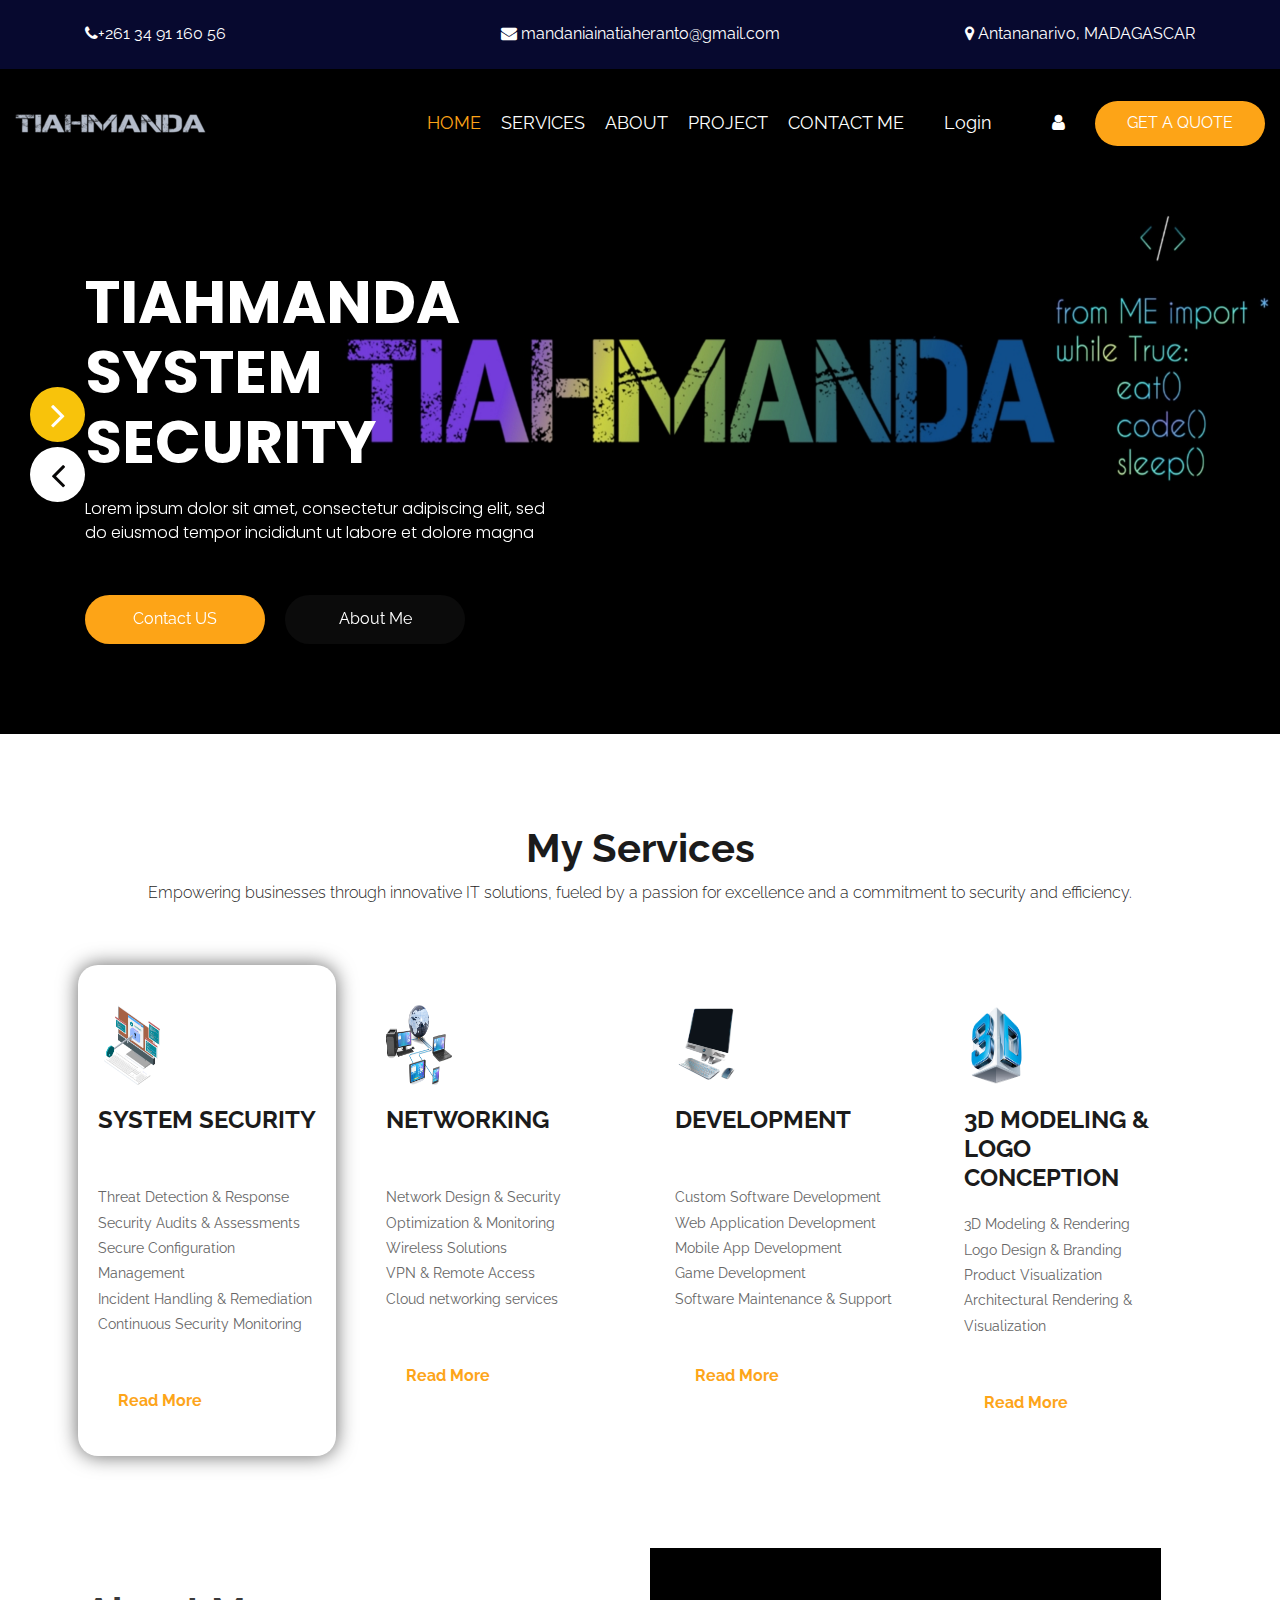
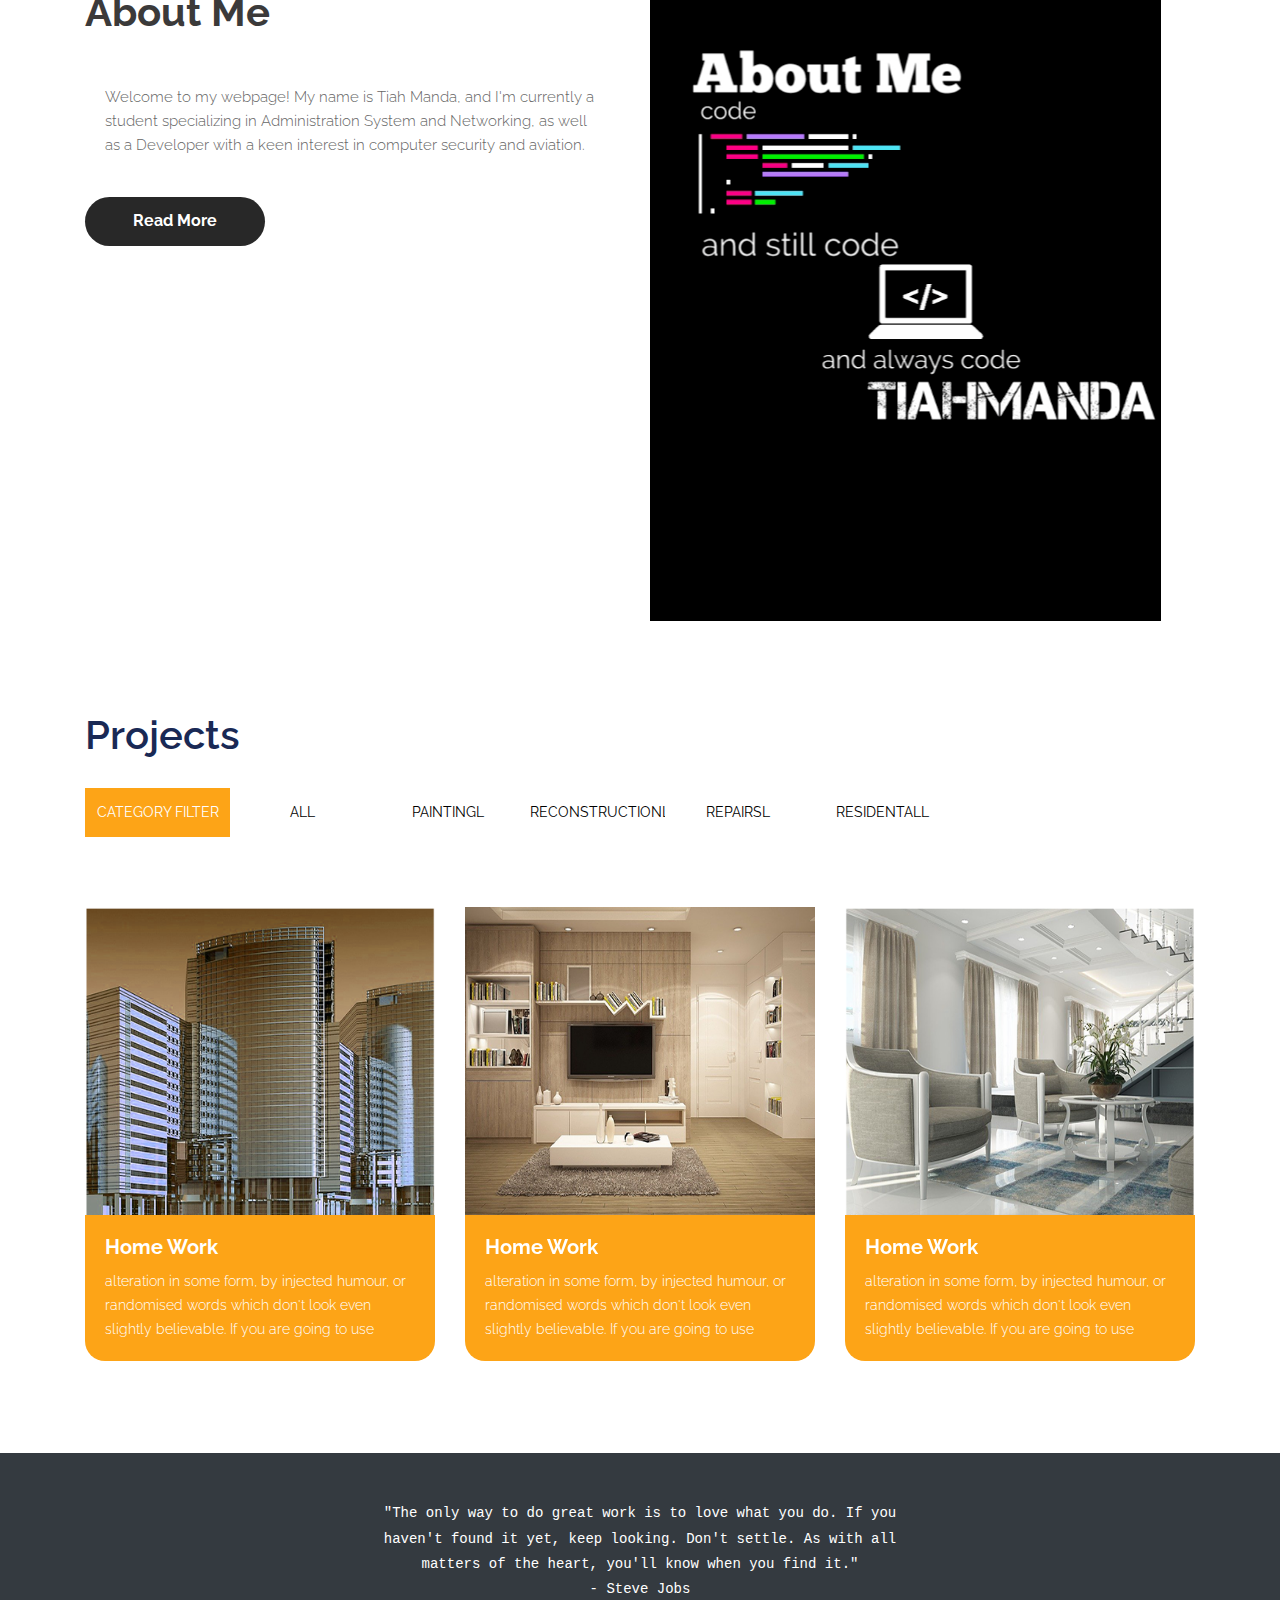
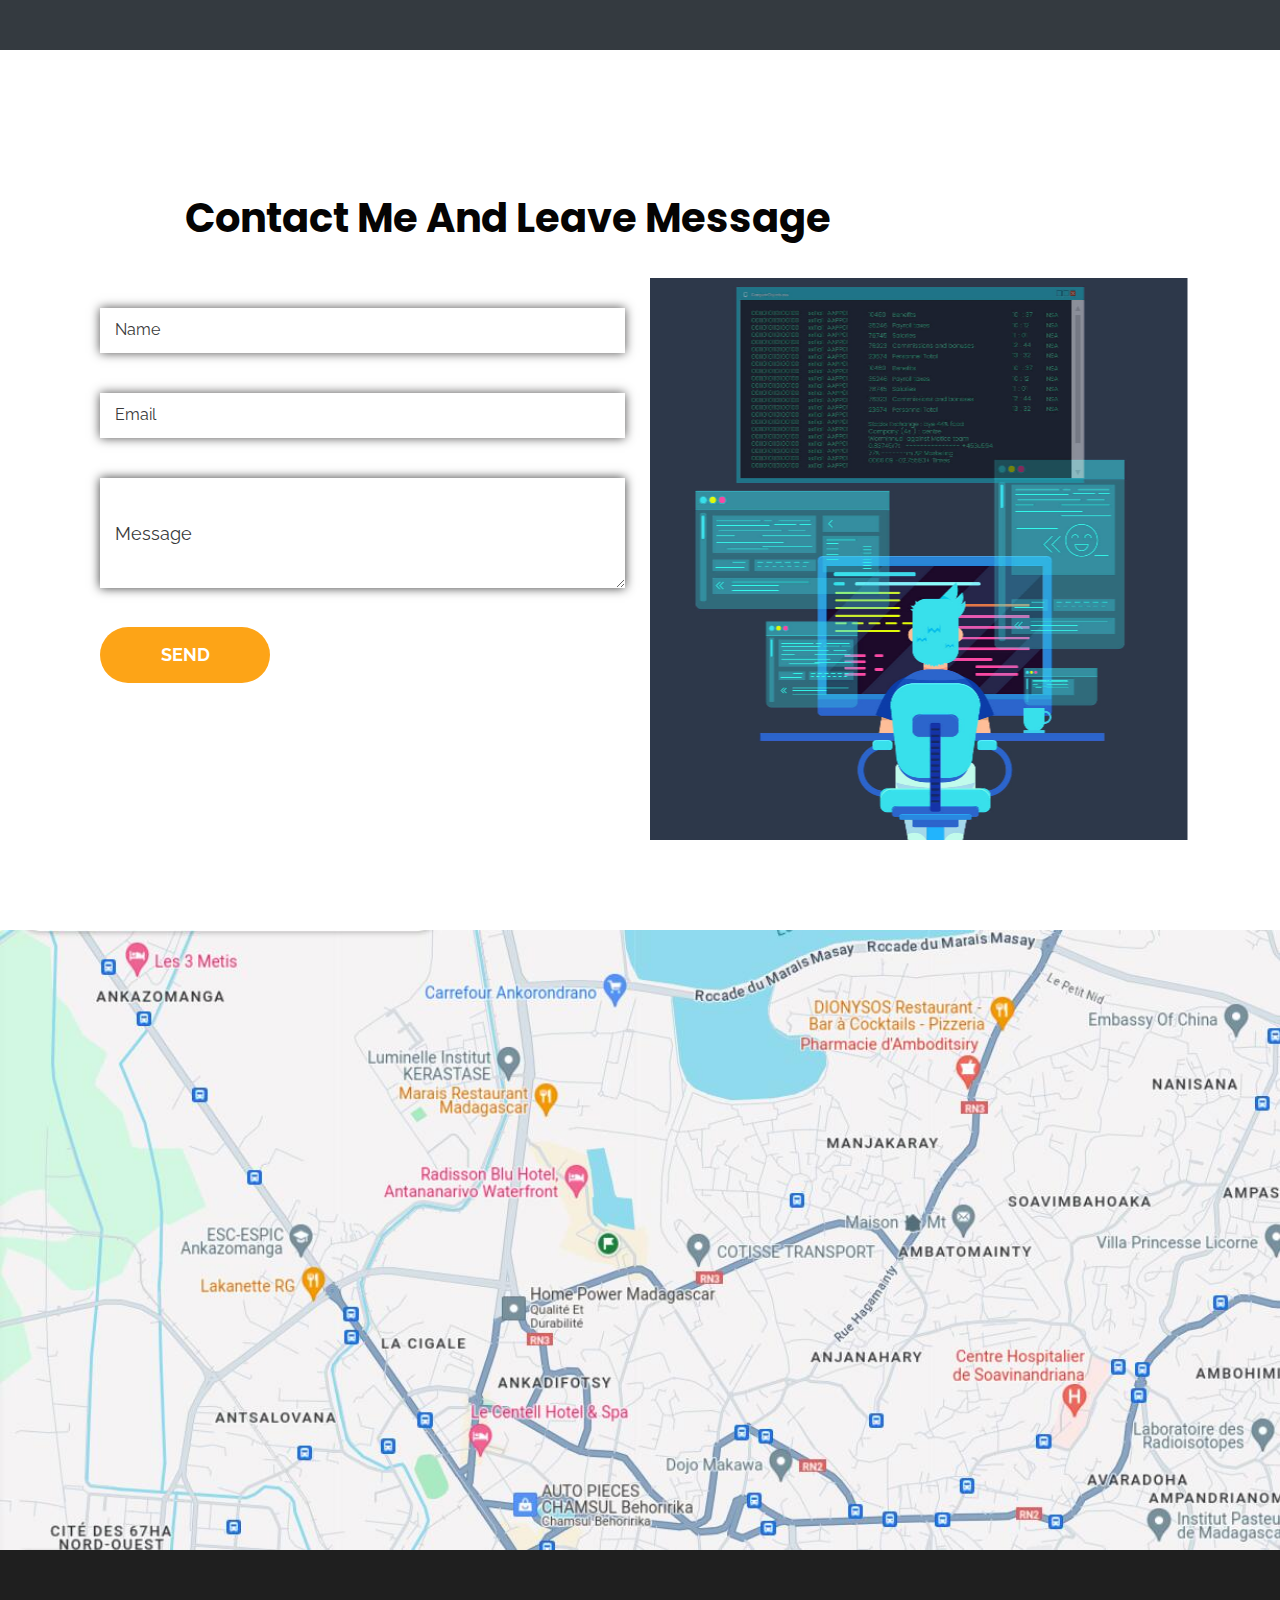
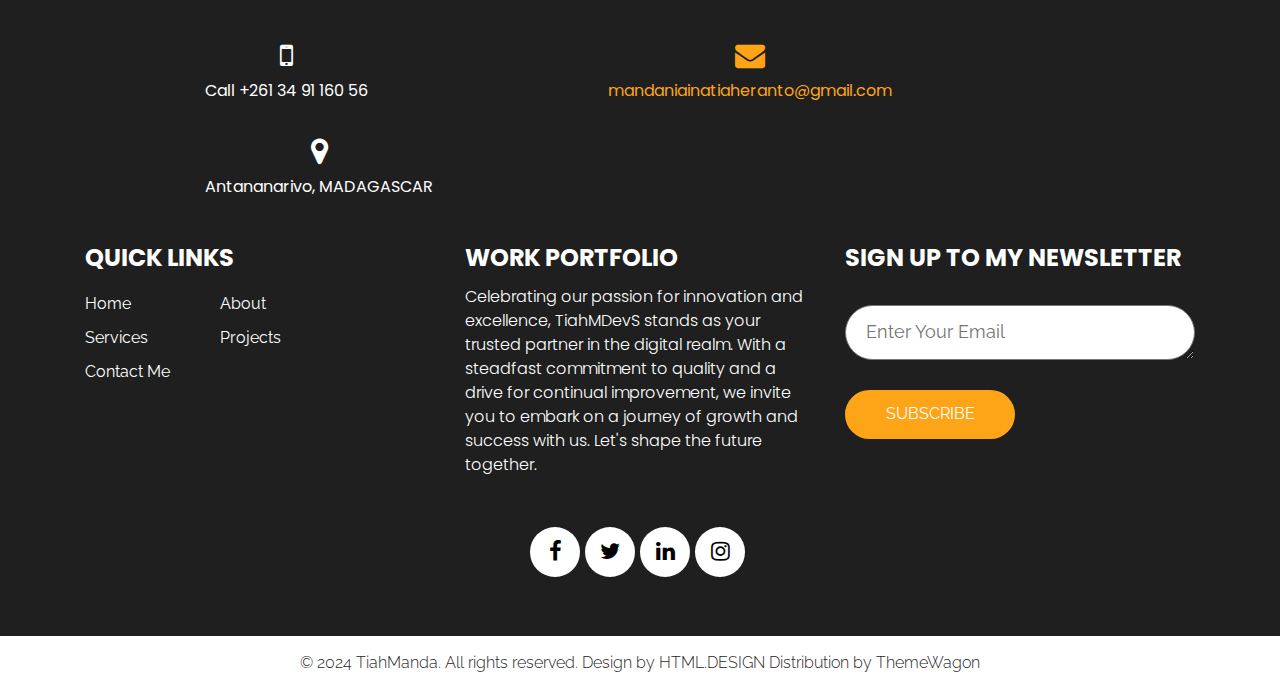
==== index.html @ e6ba1126 "Import project" ====
<!DOCTYPE html>
<html lang="en">
   <head>
      <!-- basic -->
      <meta charset="utf-8">
      <meta http-equiv="X-UA-Compatible" content="IE=edge">
      <meta name="viewport" content="width=device-width, initial-scale=1">
      <!-- mobile metas -->
      <meta name="viewport" content="width=device-width, initial-scale=1">
      <meta name="viewport" content="initial-scale=1, maximum-scale=1">
      <!-- site metas -->
      <title>TiahManda</title>
      <meta name="keywords" content="">
      <meta name="description" content="">
      <meta name="author" content="">
      <!-- bootstrap css -->
      <link rel="stylesheet" type="text/css" href="css/bootstrap.min.css">
      <!-- style css -->
      <link rel="stylesheet" type="text/css" href="css/style.css">
      <!-- Responsive-->
      <link rel="stylesheet" href="css/responsive.css">
      <!-- MainLogo -->
      <link rel="icon" href="images/MainLogo.png" type="image/gif" />
      <!-- Scrollbar Custom CSS -->
      <link rel="stylesheet" href="css/jquery.mCustomScrollbar.min.css">
      <!-- Tweaks for older IEs-->
      <link rel="stylesheet" href="https://netdna.bootstrapcdn.com/font-awesome/4.0.3/css/font-awesome.css">
      <!-- fonts -->
      <link href="https://fonts.googleapis.com/css2?family=Raleway:wght@400;500;600;800&family=Sen:wght@400;700;800&display=swap" rel="stylesheet">
   </head>
   <body>
      <!-- header top section start -->
      <div class="header_top_section">
         <div class="container">
            <div class="row">
               <div class="col-sm-12">
                  <div class="header_top_main">
                     <div class="call_text"><a href="#"><i class="fa fa-phone" aria-hidden="true"></i>+261 34 91 160 56</a></div>
                     <div class="call_text_2"><a href="#"><i class="fa fa-envelope" aria-hidden="true"></i> mandaniainatiaheranto@gmail.com</a></div>
                     <div class="call_text_1"><a href="#"><i class="fa fa-map-marker" aria-hidden="true"></i> Antananarivo, MADAGASCAR</a></div>
                  </div>
               </div>
            </div>
         </div>
      </div>
      <!-- header top section start -->
      <!-- header section start -->
      <div class="header_section">
         <div class="container-fluid">
            <nav class="navbar navbar-expand-lg navbar-light bg-light">
               <div class="logo"><a href="index.html"><img src="images/Logo.png"></a></div>
               <button class="navbar-toggler" type="button" data-toggle="collapse" data-target="#navbarSupportedContent" aria-controls="navbarSupportedContent" aria-expanded="false" aria-label="Toggle navigation">
               <span class="navbar-toggler-icon"></span>
               </button>
               <div class="collapse navbar-collapse" id="navbarSupportedContent">
                  <ul class="navbar-nav ml-auto">
                     <li class="nav-item active">
                        <a class="nav-link" href="index.html">Home</a>
                     </li>
                     <li class="nav-item">
                        <a class="nav-link" href="services.html">Services</a>
                     </li>
                     <li class="nav-item">
                        <a class="nav-link" href="about.html">About</a>
                     </li>
                     <li class="nav-item">
                        <a class="nav-link" href="projects.html">Project</a>
                     </li>
                     <li class="nav-item">
                        <a class="nav-link" href="contact.html">Contact Me</a>
                     </li>
                  </ul>
                  <form class="form-inline my-2 my-lg-0">
                     <div class="login_text">
                        <ul>
                           <li><a href="#">Login</a></li>
                           <li><a href="#"><i class="fa fa-user" aria-hidden="true"></i></a></li>
                        </ul>
                     </div>
                     <div class="quote_btn"><a href="#">Get A Quote</a></div>
                  </form>
               </div>
            </nav>
         </div>
         <!-- banner section start -->
         <div class="banner_section layout_padding">
            <div id="my_slider" class="carousel slide" data-ride="carousel">
               <div class="carousel-inner">
                  <div class="carousel-item active">
                     <div class="container">
                        <div class="row">
                           <div class="col-sm-12">
                              <div class="banner_taital_main">
                                 <h1 class="banner_taital">TiahManda SYSTEM SECURITY</h1>
                                 <p class="banner_text">Lorem ipsum dolor sit amet, consectetur adipiscing elit, sed do eiusmod tempor incididunt ut labore et dolore magna </p>
                                 <div class="btn_main">
                                    <div class="started_text active"><a href="#">Contact US</a></div>
                                    <div class="started_text"><a href="#">About Me</a></div>
                                 </div>
                              </div>
                           </div>
                        </div>
                     </div>
                  </div>
                  <div class="carousel-item">
                     <div class="container">
                        <div class="row">
                           <div class="col-sm-12">
                              <div class="banner_taital_main">
                                 <h1 class="banner_taital">TiahManda SYSTEM SECURITY</h1>
                                 <p class="banner_text">Lorem ipsum dolor sit amet, consectetur adipiscing elit, sed do eiusmod tempor incididunt ut labore et dolore magna </p>
                                 <div class="btn_main">
                                    <div class="started_text active"><a href="#">Contact US</a></div>
                                    <div class="started_text"><a href="#">About Me</a></div>
                                 </div>
                              </div>
                           </div>
                        </div>
                     </div>
                  </div>
                  <div class="carousel-item">
                     <div class="container">
                        <div class="row">
                           <div class="col-sm-12">
                              <div class="banner_taital_main">
                                 <h1 class="banner_taital">TiahManda SYSTEM SECURITY</h1>
                                 <p class="banner_text">Lorem ipsum dolor sit amet, consectetur adipiscing elit, sed do eiusmod tempor incididunt ut labore et dolore magna </p>
                                 <div class="btn_main">
                                    <div class="started_text active"><a href="#">Contact US</a></div>
                                    <div class="started_text"><a href="#">About Me</a></div>
                                 </div>
                              </div>
                           </div>
                        </div>
                     </div>
                  </div>
               </div>
               <a class="carousel-control-prev" href="#my_slider" role="button" data-slide="prev">
               <i class="fa fa-angle-left"></i>
               </a>
               <a class="carousel-control-next" href="#my_slider" role="button" data-slide="next">
               <i class="fa fa-angle-right"></i>
               </a>
            </div>
         </div>
        <!-- banner section end -->
      </div>
      <!-- header section end -->
      <!-- services section start -->
      <div class="services_section layout_padding">
         <div class="container-fluid">
            <div class="row">
               <div class="col-sm-12">
                  <h1 class="services_taital">My Services</h1>
                  <p class="services_text_1">Empowering businesses through innovative IT solutions, fueled by a passion for excellence and a commitment to security and efficiency.</p>
               </div>
            </div>
            <div class="services_section_2">
               <div class="row">
                  <div class="col-lg-3 col-sm-6">
                     <div class="box_main active">
                        <div class="service_img"><img src="images/SystemSecurity.png"></div>
                        <h4 class="development_text">SYSTEM SECURITY</h4>
                        <p class="services_text">
                           <ul>
                              <li>Threat Detection & Response</li>
                              <li>Security Audits & Assessments</li>
                              <li>Secure Configuration Management</li>
                              <li>Incident Handling & Remediation</li>
                              <li>Continuous Security Monitoring</li>
                          </ul>
                        </p>
                        <div class="readmore_bt"><a href="#">Read More</a></div>
                     </div>
                  </div>
                  <div class="col-lg-3 col-sm-6">
                     <div class="box_main">
                        <div class="service_img"><img src="images/networking.png"></div>
                        <h4 class="development_text">Networking</h4>
                        <p class="services_text">
                           <ul>
                              <li>Network Design & Security</li>
                              <li>Optimization & Monitoring</li>
                              <li>Wireless Solutions</li>
                              <li>VPN & Remote Access</li>
                              <li>Cloud networking services</li>
                          </ul>
                        </p>
                        <div class="readmore_bt"><a href="#">Read More</a></div>
                     </div>
                  </div>
                  <div class="col-lg-3 col-sm-6">
                     <div class="box_main">
                        <div class="service_img"><img src="images/Software.png"></div>
                        <h4 class="development_text">development</h4>
                        <p class="services_text">
                           <ul>
                              <li>Custom Software Development</li>
                              <li>Web Application Development</li>
                              <li>Mobile App Development</li>
                              <li>Game Development</li>
                              <li>Software Maintenance & Support</li>
                          </ul>
                        </p>
                        <div class="readmore_bt"><a href="#">Read More</a></div>
                     </div>
                  </div>
                  <div class="col-lg-3 col-sm-6">
                     <div class="box_main">
                        <div class="service_img"><img src="images/Modeling.png"></div>
                        <h4 class="development_text">3D Modeling & Logo Conception</h4>
                        <p class="services_text">
                           <ul>
                              <li>3D Modeling & Rendering</li>
                              <li>Logo Design & Branding</li>
                              <li>Product Visualization</li>
                              <li>Architectural Rendering & Visualization</li>
                          </ul>
                        </p>
                        <div class="readmore_bt"><a href="#">Read More</a></div>
                     </div>
                  </div>
               </div>
            </div>
         </div>
      </div>
      <!-- services section end -->
      <!-- about sectuion start -->
      <div class="about_section layout_padding">
         <div class="container">
            <div class="row">
               <div class="col-md-6">
                  <h1 class="about_taital">About Me</h1>
                  <p class="about_text">
                     <p>Welcome to my webpage! My name is Tiah Manda, and I'm currently a student specializing in Administration System and Networking, as well as a Developer with a keen interest in computer security and aviation.</p>
                  </p>
                  <div class="read_bt_1"><a href="about.html">Read More</a></div>
               </div>
               <div class="col-md-6 padding_left_15">
                  <div class="contact_img"><img src="images/AboutMe.png"></div>
               </div>
            </div>
         </div>
      </div>
      <!-- about sectuion end -->
      <!-- projects section start -->
      <div class="projects_section layout_padding">
         <div class="container">
            <div class="row">
               <div class="col-md-12">
                  <h1 class="projects_taital">Projects</h1>
                  <div class="nav-tabs-navigation">
                     <div class="nav-tabs-wrapper">
                        <ul class="nav " data-tabs="tabs">
                           <li class="nav-item">
                              <a class="nav-link active" href="#" data-toggle="tab">Category  filter</a>
                           </li>
                           <li class="nav-item">
                              <a class="nav-link " href="#" data-toggle="tab">All</a>
                           </li>
                           <li class="nav-item">
                              <a class="nav-link " href="#" data-toggle="tab">Paintingl</a>
                           </li>
                           <li class="nav-item">
                              <a class="nav-link " href="#" data-toggle="tab">Reconstructionl</a>
                           </li>
                           <li class="nav-item">
                              <a class="nav-link " href="#" data-toggle="tab">Repairsl</a>
                           </li>
                           <li class="nav-item">
                              <a class="nav-link " href="#" data-toggle="tab">Residentall</a>
                           </li>
                        </ul>
                     </div>
                  </div>
               </div>
            </div>
         </div>
         <div class="projects_section_2 layout_padding">
            <div class="container">
               <div class="pets_section">
                  <div class="pets_section_2">
                     <div id="main_slider" class="carousel slide" data-ride="carousel">
                        <div class="carousel-inner">
                           <div class="carousel-item active">
                              <div class="row">
                                 <div class="col-md-4">
                                    <div class="container_main">
                                       <img src="images/img-1.png" alt="" class="image">
                                       <div class="overlay">
                                          <div class="text">
                                             <h4 class="some_text"><i class="fa fa-link" aria-hidden="true"></i></h4>
                                          </div>
                                       </div>
                                    </div>
                                    <div class="project_main">
                                       <h2 class="work_text">Home Work</h2>
                                       <p class="dummy_text">alteration in some form, by injected humour, or randomised words which don't look even slightly believable. If you are going to use</p>
                                    </div>
                                 </div>
                                 <div class="col-md-4">
                                    <div class="container_main">
                                       <img src="images/img-2.png" alt="" class="image">
                                       <div class="overlay">
                                          <div class="text">
                                             <h4 class="some_text"><i class="fa fa-link" aria-hidden="true"></i></h4>
                                          </div>
                                       </div>
                                    </div>
                                    <div class="project_main">
                                       <h2 class="work_text">Home Work</h2>
                                       <p class="dummy_text">alteration in some form, by injected humour, or randomised words which don't look even slightly believable. If you are going to use</p>
                                    </div>
                                 </div>
                                 <div class="col-md-4">
                                    <div class="container_main">
                                       <img src="images/img-3.png" alt="" class="image">
                                       <div class="overlay">
                                          <div class="text">
                                             <h4 class="some_text"><i class="fa fa-link" aria-hidden="true"></i></h4>
                                          </div>
                                       </div>
                                    </div>
                                    <div class="project_main">
                                       <h2 class="work_text">Home Work</h2>
                                        <p class="dummy_text">alteration in some form, by injected humour, or randomised words which don't look even slightly believable. If you are going to use</p>
                                    </div>
                                 </div>
                              </div>
                           </div>
                           <div class="carousel-item">
                              <div class="row">
                                 <div class="col-md-4">
                                    <div class="container_main">
                                       <img src="images/img-1.png" alt="" class="image">
                                       <div class="overlay">
                                          <div class="text">
                                             <h4 class="some_text"><i class="fa fa-link" aria-hidden="true"></i></h4>
                                          </div>
                                       </div>
                                    </div>
                                    <div class="project_main">
                                       <h2 class="work_text">Home Work</h2>
                                       <p class="dummy_text">alteration in some form, by injected humour, or randomised words which don't look even slightly believable. If you are going to use</p>
                                    </div>
                                 </div>
                                 <div class="col-md-4">
                                    <div class="container_main">
                                       <img src="images/img-2.png" alt="" class="image">
                                       <div class="overlay">
                                          <div class="text">
                                             <h4 class="some_text"><i class="fa fa-link" aria-hidden="true"></i></h4>
                                          </div>
                                       </div>
                                    </div>
                                    <div class="project_main">
                                       <h2 class="work_text">Home Work</h2>
                                       <p class="dummy_text">alteration in some form, by injected humour, or randomised words which don't look even slightly believable. If you are going to use</p>
                                    </div>
                                 </div>
                                 <div class="col-md-4">
                                    <div class="container_main">
                                       <img src="images/img-3.png" alt="" class="image">
                                       <div class="overlay">
                                          <div class="text">
                                             <h4 class="some_text"><i class="fa fa-link" aria-hidden="true"></i></h4>
                                          </div>
                                       </div>
                                    </div>
                                    <div class="project_main">
                                       <h2 class="work_text">Home Work</h2>
                                       <p class="dummy_text">alteration in some form, by injected humour, or randomised words which don't look even slightly believable. If you are going to use</p>
                                    </div>
                                 </div>
                              </div>
                           </div>
                           <div class="carousel-item">
                              <div class="row">
                                 <div class="col-md-4">
                                    <div class="container_main">
                                       <img src="images/img-1.png" alt="" class="image">
                                       <div class="overlay">
                                          <div class="text">
                                             <h4 class="some_text"><i class="fa fa-link" aria-hidden="true"></i></h4>
                                          </div>
                                       </div>
                                    </div>
                                    <div class="project_main">
                                       <h2 class="work_text">Home Work</h2>
                                       <p class="dummy_text">alteration in some form, by injected humour, or randomised words which don't look even slightly believable. If you are going to use</p>
                                    </div>
                                 </div>
                                 <div class="col-md-4">
                                    <div class="container_main">
                                       <img src="images/img-2.png" alt="" class="image">
                                       <div class="overlay">
                                          <div class="text">
                                             <h4 class="some_text"><i class="fa fa-link" aria-hidden="true"></i></h4>
                                          </div>
                                       </div>
                                    </div>
                                    <div class="project_main">
                                       <h2 class="work_text">Home Work</h2>
                                       <p class="dummy_text">alteration in some form, by injected humour, or randomised words which don't look even slightly believable. If you are going to use</p>
                                    </div>
                                 </div>
                                 <div class="col-md-4">
                                    <div class="container_main">
                                       <img src="images/img-3.png" alt="" class="image">
                                       <div class="overlay">
                                          <div class="text">
                                             <h4 class="some_text"><i class="fa fa-link" aria-hidden="true"></i></h4>
                                          </div>
                                       </div>
                                    </div>
                                    <div class="project_main">
                                       <h2 class="work_text">Home Work</h2>
                                       <p class="dummy_text">alteration in some form, by injected humour, or randomised words which don't look even slightly believable. If you are going to use</p>
                                    </div>
                                 </div>
                              </div>
                           </div>
                        </div>
                        </a>
                     </div>
                  </div>
               </div>
            </div>
         </div>
      </div>
      <!-- projects section end -->
      <!-- motivation quote start -->
      <div class="container-fluid text-white py-5">
         <div class="row justify-content-center bg-dark p-5">
             <div class="col-md-6 ">
                 <div class="motivation-quote text-center">
                     "The only way to do great work is to love what you do.
                     If you haven't found it yet, keep looking. Don't settle.
                     As with all matters of the heart, you'll know when you find it."
                     <br>
                     - Steve Jobs
                 </div>
             </div>
         </div>
      </div>
      <!-- motivation quote end -->
      <!-- contact section start -->
      <div class="contact_section layout_padding">
         <div class="container">
            <div class="row">
               <div class="col-md-12">
                  <h1 class="contact_taital">Contact Me And Leave Message</h1>
               </div>
            </div>
         </div>
         <div class="container-fluid">
            <div class="contact_section_2">
               <div class="row">
                  <div class="col-md-6">
                     <form action="">
                        <div class="mail_section_1">
                           <input type="text" class="mail_text" placeholder="Name" name="Name">
                           <input type="text" class="mail_text" placeholder="Email" name="Email">
                           <textarea class="massage-bt" placeholder="Message" rows="5" id="comment" name="Message"></textarea>
                           <div class="send_bt"><a href="#">SEND</a></div>
                        </div>
                     </form>
                  </div>
                  <div class="col-md-6 padding_left_15">
                     <div class="contact_img"><img src="images/contact.png"></div>
                  </div>
               </div>
            </div>
         </div>
         <div class="map_main">
            <div class="map-responsive">
               <img src="images/TanaMap.jpg" width="600" height="600" frameborder="0" style="border:0; width: 100%;" allowfullscreen=""></img>
            </div>
         </div>
      </div>
      <!-- contact section end -->
      <!-- footer section start -->
      <div class="footer_section layout_padding">
         <div class="container">
            <div class="row">
               <div class="col-md-12">
                  <div class="location_text">
                     <ul>
                        <li>
                           <a href="#"><span class="padding_15"><i class="fa fa-mobile" aria-hidden="true"></i></span> <br>Call +261 34 91 160 56</a>
                        </li>
                        <li class="active">
                           <a href="#"><span class="padding_15"><i class="fa fa-envelope" aria-hidden="true"></i></span> <br>mandaniainatiaheranto@gmail.com</a>
                        </li>
                        <li>
                           <a href="#"><span class="padding_15"><i class="fa fa-map-marker" aria-hidden="true"></i></span> <br>Antananarivo, MADAGASCAR</a>
                        </li> 
                     </ul>
                  </div>
               </div>
            </div>
            <div class="footer_section_2">
               <div class="row">
                  <div class="col-md-4">
                     <h2 class="useful_text">QUICK LINKS</h2>
                     <div class="footer_menu">
                        <ul>
                           <li><a href="index.html">Home</a></li>
                           <li><a href="about.html">About</a></li>
                           <li><a href="services.html">Services</a></li>
                           <li><a href="projects.html">Projects</a></li>
                           <li><a href="contact.html">Contact Me</a></li>
                        </ul>
                     </div>
                  </div>
                  <div class="col-md-4">
                     <h2 class="useful_text">Work Portfolio</h2>
                     <p class="lorem_text">Celebrating our passion for innovation and excellence, TiahMDevS stands as your trusted partner in the digital realm. With a steadfast commitment to quality and a drive for continual improvement, we invite you to embark on a journey of growth and success with us. Let's shape the future together.</p>
                  </div>
                  <div class="col-md-4">
                     <h2 class="useful_text">SIGN UP TO MY NEWSLETTER</h2>
                     <div class="form-group">
                        <textarea class="update_mail" placeholder="Enter Your Email" rows="5" id="comment" name="Enter Your Email"></textarea>
                        <div class="subscribe_bt"><a href="#">Subscribe</a></div>
                     </div>
                  </div>
               </div>
            </div>
            <div class="social_icon">
               <ul>
                  <li>
                     <a href="https://www.facebook.com/mandatiah.12"><i class="fa fa-facebook" aria-hidden="true"></i></a>
                  </li>
                  <li>
                     <a href="https://x.com/TiaherantoM?t=z-j-MieKnNUzf4HlNUdqKQ&s=09"><i class="fa fa-twitter" aria-hidden="true"></i></a>
                  </li>
                  <li>
                     <a href="https://www.linkedin.com/in/mandaniaina-tiaheranto-07038824b"><i class="fa fa-linkedin" aria-hidden="true"></i></a>
                  </li>
                  <li>
                     <a href="https://www.instagram.com/tiahmanda/"><i class="fa fa-instagram" aria-hidden="true"></i></a>
                  </li>
               </ul>
            </div>
         </div>
      </div>
      <!-- footer section end -->
      <!-- copyright section start -->
      <div class="copyright_section">
         <div class="container">
            <div class="row">
               <div class="col-sm-12">
                  <p class="copyright_text">&copy; 2024 TiahManda. All rights reserved. Design by <a href="https://html.design" rel="nofollow">HTML.DESIGN</a> Distribution by <a href="https://themewagon.com">ThemeWagon</a></p>
               </div>
            </div>
         </div>
      </div>
      <!-- copyright section end -->
      <!-- Javascript files-->
      <script src="js/jquery.min.js"></script>
      <script src="js/popper.min.js"></script>
      <script src="js/bootstrap.bundle.min.js"></script>
      <script src="js/jquery-3.0.0.min.js"></script>
      <script src="js/plugin.js"></script>
      <script src="js/addMessage.js"></script>
   </body>
</html>
---- css/style.css ----
/*--------------------------------------------------------------------- File Name: style.css ---------------------------------------------------------------------*/


/*--------------------------------------------------------------------- import Fonts ---------------------------------------------------------------------*/

@import url('https://fonts.googleapis.com/css?family=Rajdhani:300,400,500,600,700');
@import url('https://fonts.googleapis.com/css?family=Poppins:100,100i,200,200i,300,300i,400,400i,500,500i,600,600i,700,700i,800,800i,900,900i');
@font-face {
    font-family: "Righteous";
    src: url("../fonts/BalooChettan-Regular.ttf");
    src: url("../fonts/BalooChettan-Regular.ttf");
}


/*****---------------------------------------- 1) font-family: 'Rajdhani', sans-serif;
 2) font-family: 'Poppins', sans-serif;
 ----------------------------------------*****/


/*--------------------------------------------------------------------- import Files ---------------------------------------------------------------------*/

@import url(animate.min.css);
@import url(normalize.css);
@import url(icomoon.css);
@import url(css/font-awesome.min.css);
@import url(meanmenu.css);
@import url(owl.carousel.min.css);
@import url(swiper.min.css);
@import url(slick.css);
@import url(jquery.fancybox.min.css);
@import url(jquery-ui.css);
@import url(nice-select.css);

/*--------------------------------------------------------------------- skeleton ---------------------------------------------------------------------*/

* {
    box-sizing: border-box !important;
    transition: ease all 0.5s;
}

html {
    scroll-behavior: smooth;
}

body {
    color: #666666;
    font-size: 14px;
    line-height: 1.80857;
    font-weight: normal;
    overflow-x: hidden;
    font-family: 'Raleway', sans-serif;
}

a {
    color: #1f1f1f;
    text-decoration: none !important;
    outline: none !important;
    -webkit-transition: all .3s ease-in-out;
    -moz-transition: all .3s ease-in-out;
    -ms-transition: all .3s ease-in-out;
    -o-transition: all .3s ease-in-out;
    transition: all .3s ease-in-out;
}

h1,
h2,
h3,
h4,
h5,
h6 {
    letter-spacing: 0;
    font-weight: normal;
    position: relative;
    padding: 0 0 10px 0;
    font-weight: normal;
    line-height: normal;
    color: #111111;
    margin: 0
}

h1 {
    font-size: 24px
}

h2 {
    font-size: 22px
}

h3 {
    font-size: 18px
}

h4 {
    font-size: 16px
}

h5 {
    font-size: 14px
}

h6 {
    font-size: 13px
}

*,
*::after,
*::before {
    -webkit-box-sizing: border-box;
    -moz-box-sizing: border-box;
    box-sizing: border-box;
}

h1 a,
h2 a,
h3 a,
h4 a,
h5 a,
h6 a {
    color: #212121;
    text-decoration: none!important;
    opacity: 1
}

button:focus {
    outline: none;
}

ul,
li,
ol {
    margin: 0px;
    padding: 0px;
    list-style: none;
}

p {
    margin: 20px;
    font-weight: 300;
    font-size: 15px;
    line-height: 24px;
}

a {
    color: #222222;
    text-decoration: none;
    outline: none !important;
}

a,
.btn {
    text-decoration: none !important;
    outline: none !important;
    -webkit-transition: all .3s ease-in-out;
    -moz-transition: all .3s ease-in-out;
    -ms-transition: all .3s ease-in-out;
    -o-transition: all .3s ease-in-out;
    transition: all .3s ease-in-out;
}

img {
    max-width: 100%;
    height: auto;
}

 :focus {
    outline: 0;
}

.paddind_bottom_0 {
    padding-bottom: 0 !important;
}

.btn-custom {
    margin-top: 20px;
    background-color: transparent !important;
    border: 2px solid #ddd;
    padding: 12px 40px;
    font-size: 16px;
}

.lead {
    font-size: 18px;
    line-height: 30px;
    color: #767676;
    margin: 0;
    padding: 0;
}

.form-control:focus {
    border-color: #ffffff !important;
    box-shadow: 0 0 0 .2rem rgba(255, 255, 255, .25);
}

.navbar-form input {
    border: none !important;
}

.badge {
    font-weight: 500;
}

blockquote {
    margin: 20px 0 20px;
    padding: 30px;
}

button {
    border: 0;
    margin: 0;
    padding: 0;
    cursor: pointer;
}

.full {
    float: left;
    width: 100%;
}

.layout_padding {
    padding-top: 90px;
    padding-bottom: 0px;
}

.padding_0 {
    padding: 0px;
}


/* header top section start */

.header_top_section {
    width: 100%;
    display: flex;
    background-color: #07092f;
    height: auto;
    padding: 20px 0px;
}

.header_top_main {
    display: flex;
}

.call_text {
    width: 100%;
    float: left;
    font-size: 16px;
    color: #ffffff;
}

.call_text a {
    color: #ffffff;
}

.call_text a:hover {
    color: #fda417;
}

.call_text_1 {
    width: 100%;
    float: left;
    font-size: 16px;
    color: #ffffff;
    text-align: right;
}

.call_text_1 a {
    color: #ffffff;
}

.call_text_1 a:hover {
    color: #fda417;
}

.call_text_2 {
    width: 100%;
    float: left;
    font-size: 16px;
    color: #ffffff;
    text-align: right;
    text-align: center;
}

.call_text_2 a {
    color: #ffffff;
}

.call_text_2 a:hover {
    color: #fda417;
}

.padding_left_15 {
    padding-left: 10px;
}


/* header top section end */


/* header section start */

.header_section {
    width: 100%;
    float: left;
    background-image: url(../images/TiahMMainBg.jpg);
    height: auto;
    background-size: 100% 100%;
    background-repeat: no-repeat;
}

.header_bg {
    background: #1f1f1f;
}

.bg-light {
    background-color: transparent !important;
}

.logo {
    width: auto;
}

.ml-auto,
.mx-auto {
    margin-left: auto!important;
}

.navbar-expand-lg .navbar-nav .nav-link {
    padding-right: 10px;
    padding-left: 10px;
    font-size: 18px;
    color: #fcfefe;
    text-transform: uppercase;
}

.navbar-light .navbar-nav .nav-link:focus,
.navbar-light .navbar-nav .nav-link:hover {
    color: #fda417;
}

.navbar-light .navbar-nav .active>.nav-link,
.navbar-light .navbar-nav .nav-link.active,
.navbar-light .navbar-nav .nav-link.show,
.navbar-light .navbar-nav .show>.nav-link {
    color: #fda417;
}

.navbar {
    padding: 30px 0px 30px 0px;
}

.motivation-quote {
    font-family: 'Courier New', Courier, monospace;
}

.login_text ul {
    margin: 0px;
    padding: 0px;
}

.login_text li {
    float: left;
    font-size: 18px;
    color: #ffffff;
    padding: 0px 30px;
}

.login_text li a {
    color: #ffffff;
}

.login_text li a:hover {
    color: #fda417;
}

.quote_btn {
    width: 170px;
    float: left;
}

.quote_btn a {
    width: 100%;
    float: left;
    font-size: 16px;
    text-align: center;
    color: #ffffff;
    background-color: #fda417;
    border-radius: 40px;
    padding: 8px;
    text-transform: uppercase;
}

.quote_btn a:hover {
    background-color: #ffffff;
    color: #252525;
}


/* header section end */


/* banner section start */

.banner_section {
    width: 100%;
    float: left;
    padding: 90px 0px;
}

.banner_taital_main {
    width: 43%;
    float: left;
}

.banner_taital {
    width: 100%;
    float: left;
    font-size: 60px;
    color: #ffffff;
    text-transform: uppercase;
    font-weight: bold;
    padding-bottom: 0px;
    line-height: 70px;
    font-family: 'Poppins', sans-serif;
}

.banner_text {
    width: 100%;
    float: left;
    font-size: 16px;
    color: #ffffff;
    margin-left: 0px;
    font-family: 'Poppins', sans-serif;
}

.btn_main {
    width: 100%;
    display: flex;
}

.started_text {
    width: 180px;
    margin-right: 20px;
    margin-top: 30px;
}

.started_text a {
    width: 100%;
    float: left;
    padding: 10px 10px;
    color: #ffffff;
    background-color: #0b0b0b;
    text-align: center;
    font-size: 16px;
    border-radius: 40px;
}

.started_text a:hover {
    color: #ffffff;
    background-color: #fda417;
}

.started_text.active a {
    color: #ffffff;
    background-color: #fda417;
}

#my_slider a.carousel-control-prev {
    left: 30px;
    top: 180px;
    right: 0px;
}

#my_slider a.carousel-control-next {
    right: 0px;
    top: 120px;
    left: 30px;
    color: #ffffff;
    background-color: #f8c30b;
}

#my_slider .carousel-control-next,
#my_slider .carousel-control-prev {
    width: 55px;
    height: 55px;
    background: #ffffff;
    opacity: 1;
    font-size: 40px;
    color: #070606;
    border-radius: 100px;
}

#my_slider .carousel-control-next:focus,
#my_slider .carousel-control-next:hover,
#my_slider .carousel-control-prev:focus,
#my_slider .carousel-control-prev:hover {
    color: #ffffff;
    background-color: #f8c30b;
}


/* banner section end */


/* about section start */

.about_section {
    width: 100%;
    float: left;
    padding: 90px 0px 0px 0px;
}

.about_taital {
    width: 100%;
    float: left;
    font-size: 40px;
    color: #3b3a3a;
    font-weight: bold;
    padding-top: 40px;
}

.about_text {
    width: 100%;
    float: left;
    font-size: 16px;
    color: #5a5959;
    margin-left: 0px;
}

.about_img {
    width: 100%;
    float: left;
    background-color: #000;
    height: auto;
    background-size: cover;
    padding: 0px 0px 0px 0px;
}

.video_bt {
    width: 100%;
    padding: 155px 0px;
}

.play_icon img {
    width: 80px;
}

.play_icon {
    width: 100%;
    margin: 0 auto;
    position: relative;
    z-index: 5;
    text-align: center;
}

.play_icon::before {
    content: '';
    position: absolute;
    top: 40px;
    left: 90px;
    width: 90px;
    height: 90px;
    transform: translate(-50%, -50%);
    background-color: rgb(253, 164, 23, 0.8);
    border-radius: 100%;
    animation: fadeEffect 1.3s infinite ease;
    box-shadow: 0px 0px 10px 0px;
    right: 0px;
    margin: 0 auto;
    z-index: -1;
}

@keyframes fadeEffect {
    0% {
        transform: translate(-50%, -50%) scale(1);
        opacity: 1
    }
    100% {
        transform: translate(-50%, -50%) scale(1.2);
        opacity: 0;
    }
}

.read_bt_1 {
    width: 180px;
    float: left;
    margin-top: 20px;
}

.read_bt_1 a {
    width: 100%;
    float: left;
    font-size: 16px;
    text-align: center;
    background-color: #282828;
    color: #ffffff;
    padding: 10px 0px;
    border-radius: 40px;
    font-weight: bold;
}

.read_bt_1 a:hover {
    background-color: #fda417;
    color: #ffffff;
}


/* about section end */


/* services section start */

.services_section {
    width: 100%;
    float: left;
}

.services_taital {
    width: 100%;
    float: left;
    font-size: 40px;
    color: #1b1b1b;
    font-weight: bold;
    text-align: center;
}

.services_text_1 {
    width: 100%;
    font-size: 16px;
    margin: 0 auto;
    color: #1f1f1f;
    padding-top: 20px;
    text-align: center;
}

.services_text {
    width: 100%;
    font-size: 14px;
    margin: 0px;
    color: #1b1b1b;
    padding-top: 20px;
}

.services_section_2 {
    width: 90%;
    margin: 0 auto;
    padding-top: 30px;
}

.box_main {
    width: 100%;
    background-color: #ffffff;
    height: auto;
    padding: 40px 20px 40px 20px;
    border-radius: 20px;
    margin-top: 30px;
}

.box_main:hover {
    background-color: #ffffff;
    box-shadow: 0px 0px 20px 0px;
}

.box_main.active {
    background-color: #ffffff;
    box-shadow: 0px 0px 20px 0px;
}

.service_img {
    width: 30%;
    min-height: 71px;
}

.development_text {
    width: 100%;
    font-size: 24px;
    color: #1b1b1b;
    font-weight: bold;
    padding: 20px 0px 0px 0px;
    text-transform: uppercase;
    min-height: 80px;
}

.service_img img {
    min-height: 80px;
}

.readmore_bt {
    width: 140px;
    padding-top: 30px;
}

.readmore_bt a {
    width: 100%;
    text-align: center;
    font-size: 16px;
    color: #fda51a;
    padding: 15px 20px;
    margin-top: 10px;
    font-weight: bold;
}

.readmore_bt a:hover {
    color: #252525;
}


/* services section end */


/* projects section start */

.projects_section {
    width: 100%;
    float: left;
    padding-bottom: 90px;
}

.projects_taital {
    width: 100%;
    float: left;
    font-size: 40px;
    color: #192955;
    font-weight: 600;
    padding-bottom: 30px;
}

.projects_text {
    width: 100%;
    float: left;
    font-size: 16px;
    color: #5a5959;
    margin: 0px;
}

.projects_section_2 {
    padding: 50px 0px;
    width: 100%;
}

.pets_section_2 {
    width: 100%;
    float: left;
    padding-top: 20px;
}

.image {
    display: block;
    width: 100%;
    height: auto;
    min-height: 310px;
}

.overlay {
    position: absolute;
    top: 0;
    bottom: 0;
    left: 0;
    right: 0;
    height: 100%;
    width: 100%;
    opacity: 0;
    transition: .5s ease;
    background-color: rgb(45, 45, 45, 0.5);
    margin: 0 auto;
}

.container_main {
    position: relative;
}

.container_main:hover .overlay {
    opacity: 1;
}

.text {
    color: white;
    font-size: 20px;
    position: absolute;
    top: 50%;
    left: 50%;
    -webkit-transform: translate(-50%, -50%);
    -ms-transform: translate(-50%, -50%);
    transform: translate(-50%, -50%);
    width: 80%;
}

.some_text {
    color: #fefefd;
    text-align: center;
    font-size: 20px;
    padding-bottom: 0;
    font-weight: bold;
}

i.fa.fa-link {
    background: #0fbdd7;
    padding: 20px 20px 18px 20px;
    border-radius: 100%;
}

.padding_right0 {
    padding-right: 0px;
}

.development_box {
    width: 100%;
    background: red;
    height: auto;
    background-size: cover;
}

.work_text {
    width: 100%;
    font-size: 20px;
    color: #ffffff;
    font-weight: bold;
}

.dummy_text {
    width: 100%;
    font-size: 14px;
    margin: 0px;
    color: #ffffff;
}

.project_main {
    width: 100%;
    padding: 20px;
    background-color: #fda417;
    border-bottom-left-radius: 20px;
    border-bottom-right-radius: 20px;
    top: -2px;
    position: relative;
}

.project_main:hover {
    background-color: #252525;
}

.upcomeing_section {
    width: 100%;
    float: left;
    background-color: #ff6262;
    height: auto;
    padding: 0px 50px 50px 50px;
}

.video_menu {
    width: 100%;
    float: left;
}

.video_menu ul {
    margin: 0px;
    padding: 0px;
}

.video_menu li a {
    float: left;
    font-size: 18px;
    color: #464646;
    background-color: #ffffff;
    padding: 10px;
}

.video_menu li a:hover {
    color: #ffffff;
    background-color: #ff6262;
}

.video_menu li.active a {
    color: #ffffff;
    background-color: #ff6262;
}

.hover_main {
    width: 100%;
    float: left;
    transition: .3s all;
}

.hover_main:hover {
    transform: translateY(30px);
}

.projects_section .tab-content {
    background-color: #ff6262;
}

.projects_section ul {
    margin-bottom: 0;
    float: left;
}

.projects_section ul .nav-link {
    color: #000;
    background-color: #fff;
    padding: 12px 10px;
    width: 145px;
    text-align: center;
    margin: 0px 0px;
    text-transform: uppercase;
    position: relative;
}

.projects_section ul .nav-link.active {
    background-color: #fda417;
    color: #fff;
}


/* projects section end */


/* testimonial section start */

.testimonial_section {
    width: 100%;
    float: left;
    background-color: #252525;
    height: auto;
    padding: 90px 0px 150px 0px;
    background-size: 100%;
}

.testimonial_taital {
    width: 100%;
    float: left;
    font-size: 40px;
    color: #ffffff;
    text-align: center;
    font-weight: bold;
    font-family: 'Poppins', sans-serif;
}

.testimonial_section_2 {
    width: 80%;
    margin: 0 auto;
    text-align: center;
    display: block;
    padding-top: 30px;
}

.client_name_text {
    width: 100%;
    font-size: 20px;
    font-weight: bold;
    color: #ffffff;
    text-align: left;
    text-transform: uppercase;
}

.textimonial_text {
    width: 100%;
    background-color: #ffffff;
    padding: 40px;
    color: #0d0d0d;
    margin: 0px;
    text-align: left;
    border-radius: 4px;
}

#costum_slider a.carousel-control-next {
    right: -60px;
    left: 0px;
    top: 500px;
}

#costum_slider a.carousel-control-prev {
    left: -60px;
    right: 0px;
    top: 500px;
    color: #fff;
    background-color: #fda417;
}

#costum_slider .carousel-control-next,
#costum_slider .carousel-control-prev {
    width: 55px;
    height: 55px;
    background: #ffffff;
    opacity: 1;
    font-size: 30px;
    color: #252525;
    margin: 0 auto;
    text-align: center;
    border-radius: 100px;
}

#costum_slider .carousel-control-next:focus,
#costum_slider .carousel-control-next:hover,
#costum_slider .carousel-control-prev:focus,
#costum_slider .carousel-control-prev:hover {
    color: #fff;
    background-color: #fda417;
}


/* testimonial section end  */


/* contact section start */

.contact_section {
    width: 100%;
    float: left;
}

.contact_taital {
    width: 100%;
    float: left;
    font-size: 40px;
    color: #050404;
    padding-left: 100px;
    font-weight: bold;
    font-family: 'Poppins', sans-serif;
}

.contact_section_2 {
    width: 100%;
    float: left;
    padding-top: 20px;
    padding-bottom: 90px;
}

.mail_section_1 {
    width: 100%;
    float: left;
    padding-left: 85px;
    padding-top: 30px;
}

.mail_text {
    width: 100%;
    float: left;
    font-size: 16px;
    color: #2b2c2c;
    border: 0px;
    background-color: transparent;
    padding: 8px 15px;
    margin-bottom: 40px;
    box-shadow: 0px 0px 10px 0px #4e4d4d;
}

input.mail_text::placeholder {
    color: #393a3a;
}

.massage-bt {
    color: #393a3a;
    width: 100%;
    height: 110px;
    font-size: 18px;
    background-color: transparent;
    padding: 40px 15px 0px 15px;
    border: 0px;
    box-shadow: 0px 0px 10px 0px #393a3a;
}

textarea#comment.massage-bt::placeholder {
    color: #393a3a;
}

.send_bt {
    width: 170px;
    float: left;
}

.send_bt a {
    width: 100%;
    text-align: center;
    font-size: 18px;
    color: #ffffff;
    background-color: #fda417;
    padding: 12px;
    text-transform: uppercase;
    margin-top: 30px;
    display: block;
    font-weight: bold;
    border-radius: 40px;
}

.send_bt a:hover {
    color: #ffffff;
    background-color: #252525;
}

.contact_img {
    width: 100%;
    float: left;
}

.padding_left_15 {
    padding-right: 0px;
}


/* contact section end */


/* footer section start */

.footer_section {
    width: 100%;
    float: left;
    background-color: #1f1f1f;
    height: auto;
    padding-bottom: 50px;
}

.footer_section_2 {
    width: 100%;
    float: left;
}

.useful_text {
    width: 100%;
    font-size: 24px;
    color: #ffffff;
    font-weight: bold;
    text-transform: uppercase;
    font-family: 'Poppins', sans-serif;
}

.lorem_text {
    width: 100%;
    float: left;
    font-size: 16px;
    color: #ffffff;
    margin: 0px;
    font-family: 'Poppins', sans-serif;
}

.location_text {
    width: 100%;
    margin: 0 auto;
    text-align: center;
}

.location_text ul {
    margin: 0px;
    padding: 0px;
    display: inline-block;
    text-align: center;
}

.location_text li {
    float: left;
    font-size: 16px;
    color: #ffffff;
    padding: 0px 120px 30px 120px;
    line-height: 30px;
    font-family: 'Poppins', sans-serif;
}

.location_text li a {
    color: #ffffff;
}

.location_text li a:hover {
    color: #fda417;
}

.location_text li.active a {
    color: #fda417;
}

.padding_15 {
    font-size: 30px;
}

.social_icon {
    width: 100%;
    display: inline-block;
    text-align: center;
    margin-top: 40px;
}

.social_icon ul {
    margin: 0px;
    padding: 0px;
    display: inline-block;
}

.social_icon li {
    float: left;
}

.social_icon li a {
    float: left;
    padding: 5px 15px;
    background-color: #ffffff;
    color: #000;
    border-radius: 100%;
    font-size: 22px;
    margin-right: 5px;
    width: 50px;
    text-align: center;
    margin-top: 10px;
}

.social_icon li a:hover {
    background-color: #fda417;
    color: #ffffff;
}

.update_mail {
    color: #918f8f;
    width: 100%;
    height: 55px;
    font-size: 18px;
    padding: 10px 20px 0px 20px;
    background-color: #ffffff;
    margin: 0 auto;
    justify-content: center;
    align-items: center;
    display: block;
    margin-top: 20px;
    border-radius: 40px;
}

.subscribe_bt {
    width: 170px;
    float: left;
    padding-top: 30px;
}

.subscribe_bt a {
    width: 100%;
    float: left;
    color: #ffffff;
    font-size: 16px;
    padding: 10px 0px;
    background-color: #fda417;
    text-transform: uppercase;
    text-align: center;
    border-radius: 40px;
}

.subscribe_bt a:hover {
    color: #252525;
    background-color: #ffffff;
}

.footer_menu_main {
    width: 100%;
    float: left;
}

.footer_menu {
    width: 77%;
    display: flex;
    flex-wrap: wrap;
}

.footer_menu ul {
    margin: 0px;
    padding: 0px;
    display: flex;
    flex-wrap: wrap;
}

.footer_menu li {
    font-size: 16px;
    color: #ffffff;
    padding: 5px 0px 0px 0px;
    flex-basis: 50%;
}

.footer_menu li a {
    color: #ffffff;
}

.footer_menu li a:hover {
    color: #fda417;
}

.footer_menu li.active a {
    color: #f9bc19;
}


/* footer section end */


/* copyright section start */

.copyright_section {
    width: 100%;
    float: left;
    background-color: #ffffff;
    height: auto;
}

.copyright_text {
    width: 100%;
    float: left;
    font-size: 16px;
    margin: 15px 0px;
    color: #252525;
    text-align: center;
}

.copyright_text a {
    color: #252525;
}

.copyright_text a:hover {
    color: #0fbdd7;
}


/* copyright section end */

.margin_top90 {
    margin-top: 90px;
}
---- css/responsive.css ----
/*--------------------------------------------------------------------- File Name: responsive.css ---------------------------------------------------------------------*/


/*------------------------------------------------------------------- 991px x 768px ---------------------------------------------------------------------*/

@media only screen and (min-width: 768px) and (max-width: 991px) {
    .header-search {
        padding: 15px 0px;
    }
}


/*------------------------------------------------------------------- 767px x 599px ---------------------------------------------------------------------*/

@media only screen and (min-width: 599px) and (max-width: 767px) {
    .logo {
        text-align: center;
    }
    .cart-content-right {
        padding-bottom: 5px;
    }
    .mg {
        margin: 0px 0px;
    }
    .menu-area-main {
        height: 256px;
        overflow-y: auto;
    }
    .megamenu>.row [class*="col-"] {
        padding: 0px;
    }
    .menu-area-main .megamenu .men-cat {
        padding: 0px 15px;
    }
    .menu-area-main .megamenu .women-cat {
        padding: 0px 15px;
    }
    .menu-area-main .megamenu .el-cat {
        padding: 0px 15px;
    }
    .mean-container .mean-nav ul li a.mean-expand {
        height: 19px;
    }
    .category-box.women-box {
        display: none;
    }
    .cart-box {
        display: inline-block;
        margin: 0px 30px;
    }
    .wish-box {
        float: none;
        margin: 0px 30px;
        display: inline-block;
    }
    .menu-add {
        display: none;
    }
    .category-box {
        display: none;
    }
    .mean-container .mean-nav ul li ol {
        padding: 0px;
    }
    .mean-container .mean-nav ul li a {
        padding: 10px 20px;
        width: 94.8%;
    }
    .mean-container .mean-nav ul li li a {
        width: 92%;
        padding: 1em 4%;
    }
    .mean-container .mean-nav ul li li li a {
        width: 100%;
    }
    .header-search {
        padding: 15px 0px;
    }
    #collapseFilter.d-md-block {
        padding: 30px 0px;
    }
}


/*------------------------------------------------------------------- 599px x 280px ---------------------------------------------------------------------*/

@media only screen and (min-width: 280px) and (max-width: 599px) {
    .cart-content-right {
        padding-bottom: 5px;
    }
    .megamenu>.row [class*="col-"] {
        padding: 0px;
    }
    .menu-area-main .megamenu .men-cat {
        padding: 0px 15px;
    }
    .menu-area-main .megamenu .women-cat {
        padding: 0px 15px;
    }
    .menu-area-main .megamenu .el-cat {
        padding: 0px 15px;
    }
    .mean-container .mean-nav ul li a {
        padding: 1em 4%;
        width: 92%;
    }
    .mean-container .mean-nav ul li li a {
        width: 90%;
        padding: 1em 5%;
    }
    .mean-container .sub-full.megamenu-categories ol li a {
        padding: 5px 0px;
        text-transform: capitalize;
        width: 100%;
    }
    .megamenu .sub-full.megamenu-categories .women-box .banner-up-text a {
        width: auto;
        border: none;
        float: none;
    }
    .menu-area-main {
        height: 45px;
        overflow-y: auto;
    }
    .mean-container .mean-nav ul li a.mean-expand {
        top: 0;
    }
}

@media (min-width: 992px) and (max-width: 1199px) {
    .ml-auto,
    .mx-auto {
        margin: 0 auto;
    }
    .navbar-expand-lg .navbar-nav .nav-link {
        padding-right: 5px;
        padding-left: 5px;
        font-size: 14px;
    }
    .login_text li {
        font-size: 14px;
        padding: 0px 10px;
    }
    .quote_btn {
        width: 140px;
    }
    .quote_btn a {
        font-size: 14px;
    }
    #my_slider a.carousel-control-prev {
        left: inherit;
        top: 180px;
        right: 30px;
    }
    #my_slider a.carousel-control-next {
        right: 30px;
        top: 120px;
        left: initial;
    }
    .services_section_2 {
        width: 98%;
    }
    .development_text {
        font-size: 20px;
    }
    .service_img img {
        min-height: 30px;
    }
    .about_taital {
        padding-top: 40px;
    }
    #costum_slider a.carousel-control-next {
        right: -60px;
        left: 0px;
        top: 550px;
    }
    #costum_slider a.carousel-control-prev {
        left: -60px;
        right: 0px;
        top: 550px;
    }
    .mail_section_1 {
        padding-left: 15px;
        padding-top: 0px;
    }
    .location_text li {
        padding: 0px 90px 30px 90px;
    }
    .useful_text {
        font-size: 20px;
    }
}

@media (min-width: 768px) and (max-width: 991px) {
    #my_slider a.carousel-control-prev {
        left: 30px;
        top: 180px;
        right: 0px;
        display: none;
    }
    #my_slider a.carousel-control-next {
        right: 0px;
        top: 120px;
        left: 30px;
        display: none;
    }
    .header_top_section {
        display: none;
    }
    .navbar-expand-lg .navbar-nav .nav-link {
        text-align: center;
        margin-top: 0px;
    }
    .navbar-toggler {
        background-color: #fff;
    }
    .header_section {
        background-size: cover;
    }
    .logo {
        width: auto;
    }
    .banner_taital_main {
        width: 80%;
    }
    .banner_taital {
        font-size: 50px;
        line-height: 55px;
    }
    .about_text {
        font-size: 14px;
        margin: 0px;
    }
    .about_taital {
        padding-top: 0px;
    }
    .video_bt {
        width: 100%;
        padding: 120px 0px;
    }
    .projects_section ul .nav-link {
        padding: 12px 9px;
        margin: 0px 5px;
        width: auto;
    }
    .image {
        min-height: auto;
        margin-top: 30px;
    }
    .testimonial_section_2 {
        width: 100%;
        padding-top: 30px;
    }
    #costum_slider a.carousel-control-next {
        top: 560px;
    }
    #costum_slider a.carousel-control-prev {
        top: 560px;
    }
    .textimonial_text {
        padding: 40px 20px;
    }
    .testimonial_section {
        padding: 90px 0px 150px 0px;
    }
    .contact_taital {
        padding-left: 0px;
    }
    .mail_section_1 {
        padding-left: 0px;
        padding-top: 0px;
    }
    .contact_img {
        margin-top: 30px;
    }
    .location_text li {
        padding: 0px 50px 30px 50px;
    }
    .useful_text {
        font-size: 14px;
    }
    .lorem_text {
        font-size: 14px;
    }
    .footer_menu {
        width: 100%;
    }
}

@media (min-width: 576px) and (max-width: 767px) {
    #my_slider a.carousel-control-prev {
        left: 30px;
        top: 180px;
        right: 0px;
        display: none;
    }
    #my_slider a.carousel-control-next {
        right: 0px;
        top: 120px;
        left: 30px;
        display: none;
    }
    .header_top_section {
        display: none;
    }
    .navbar-expand-lg .navbar-nav .nav-link {
        text-align: center;
        margin-top: 0px;
    }
    .navbar-toggler {
        background-color: #fff;
    }
    .header_section {
        background-size: cover;
    }
    .logo {
        width: auto;
    }
    .banner_taital_main {
        width: 100%;
    }
    .banner_taital {
        font-size: 50px;
        line-height: 55px;
    }
    .about_text {
        font-size: 14px;
    }
    .about_taital {
        padding-top: 0px;
    }
    .video_bt {
        width: 100%;
        padding: 60px 0px;
    }
    .about_img {
        margin-top: 30px;
    }
    .projects_section ul .nav-link {
        padding: 12px 5px;
    }
    .image {
        min-height: auto;
        margin-top: 30px;
    }
    .testimonial_section_2 {
        width: 100%;
        padding-top: 30px;
    }
    #costum_slider a.carousel-control-next {
        display: none;
    }
    #costum_slider a.carousel-control-prev {
        display: none;
    }
    .textimonial_text {
        padding: 40px 20px;
    }
    .testimonial_section {
        padding: 90px 0px 90px 0px;
    }
    .contact_taital {
        padding-left: 0px;
    }
    .mail_section_1 {
        padding-left: 0px;
        padding-top: 0px;
    }
    .contact_img {
        margin-top: 30px;
    }
    .location_text li {
        float: none;
        padding: 0px 20px 30px 20px;
    }
    .useful_text {
        padding-top: 20px;
        font-size: 20px;
    }
}

@media (max-width: 575px) {
    #my_slider a.carousel-control-prev {
        left: 30px;
        top: 180px;
        right: 0px;
        display: none;
    }
    #my_slider a.carousel-control-next {
        right: 0px;
        top: 120px;
        left: 30px;
        display: none;
    }
    .header_top_section {
        display: none;
    }
    .navbar-expand-lg .navbar-nav .nav-link {
        text-align: center;
        margin-top: 0px;
    }
    .navbar-toggler {
        background-color: #fff;
    }
    .header_section {
        background-size: cover;
    }
    .logo {
        width: auto;
    }
    .banner_taital_main {
        width: 100%;
    }
    .banner_taital {
        font-size: 30px;
        line-height: 35px;
    }
    .about_text {
        font-size: 14px;
    }
    .about_taital {
        padding-top: 0px;
    }
    .video_bt {
        width: 100%;
        padding: 60px 0px;
    }
    .about_img {
        margin-top: 30px;
    }
    .projects_section ul .nav-link {
        padding: 12px 5px;
    }
    .image {
        min-height: auto;
        margin-top: 30px;
    }
    .testimonial_section_2 {
        width: 100%;
        padding-top: 30px;
    }
    #costum_slider a.carousel-control-next {
        display: none;
    }
    #costum_slider a.carousel-control-prev {
        display: none;
    }
    .textimonial_text {
        padding: 40px 20px;
    }
    .testimonial_section {
        padding: 90px 0px 90px 0px;
    }
    .contact_taital {
        padding-left: 0px;
    }
    .mail_section_1 {
        padding-left: 0px;
        padding-top: 0px;
    }
    .contact_img {
        margin-top: 30px;
    }
    .location_text li {
        float: none;
        padding: 0px 20px 30px 20px;
    }
    .useful_text {
        padding-top: 20px;
        font-size: 20px;
    }
}
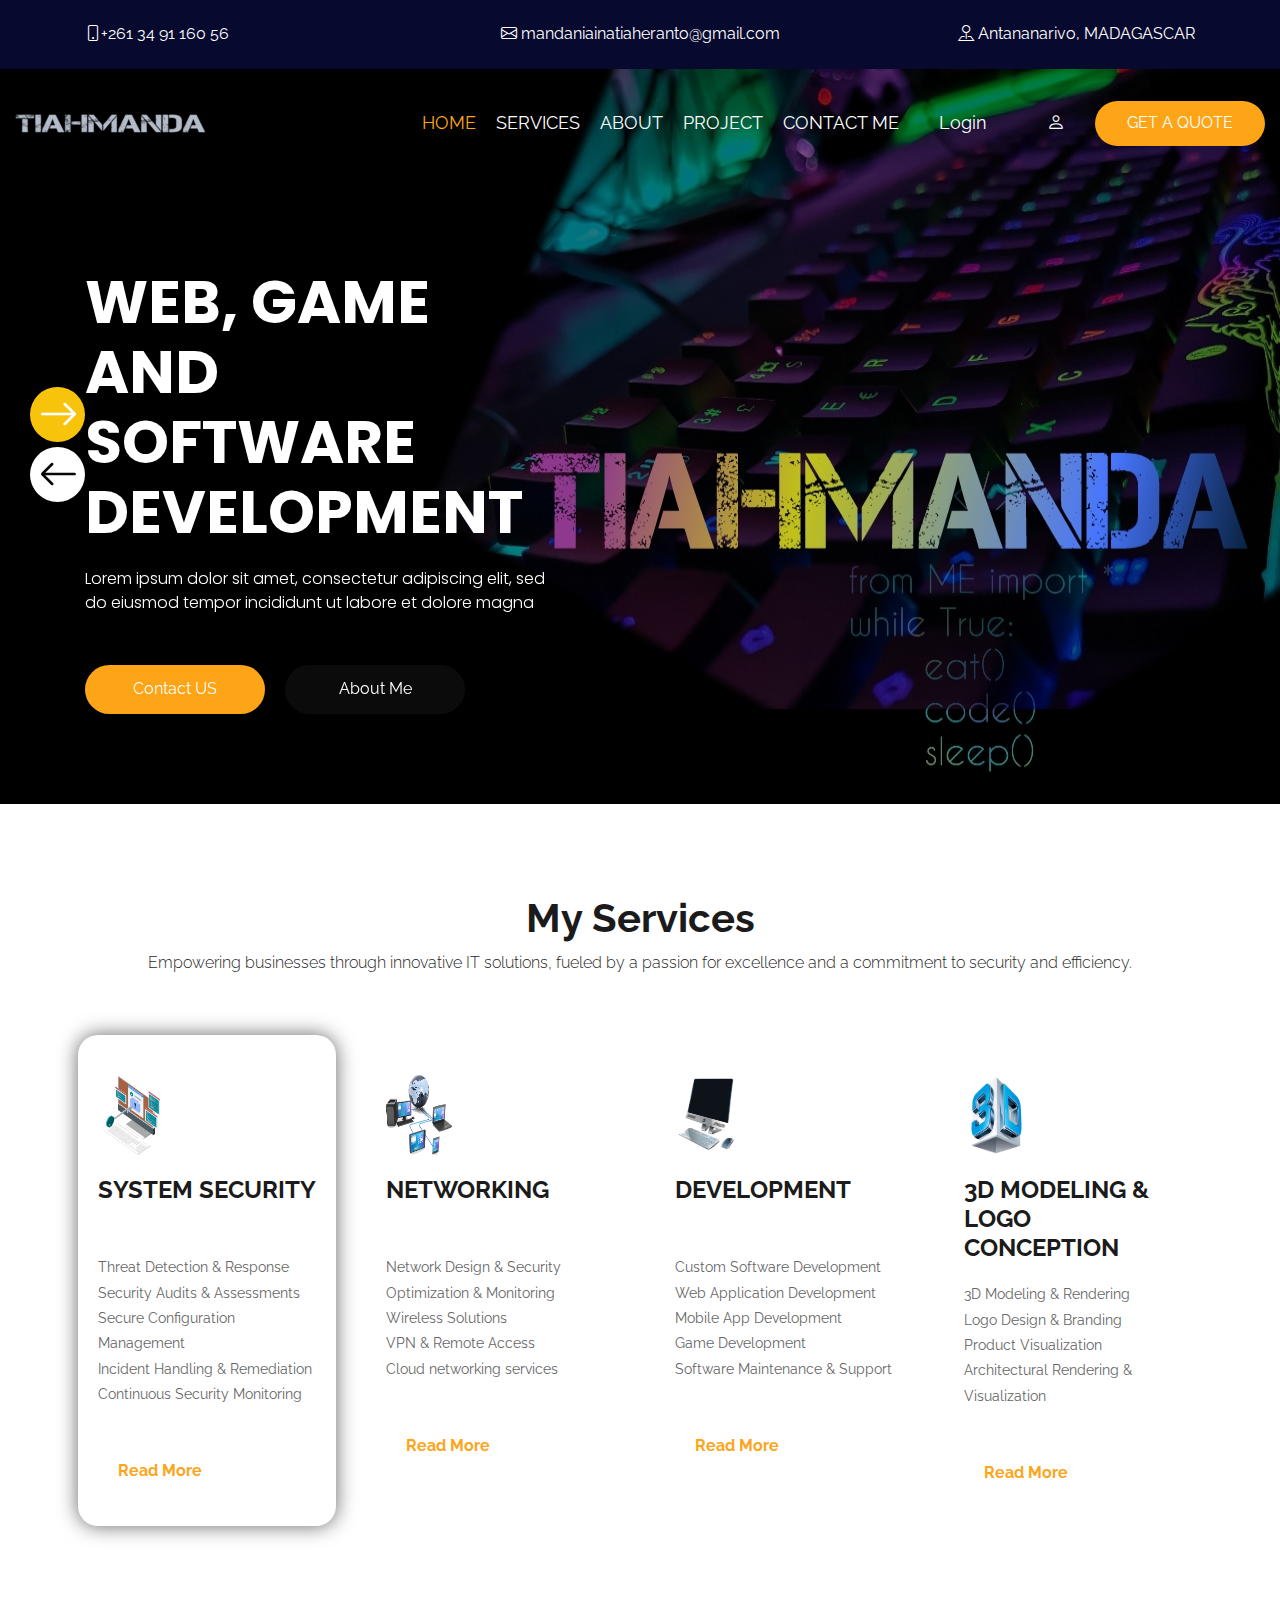
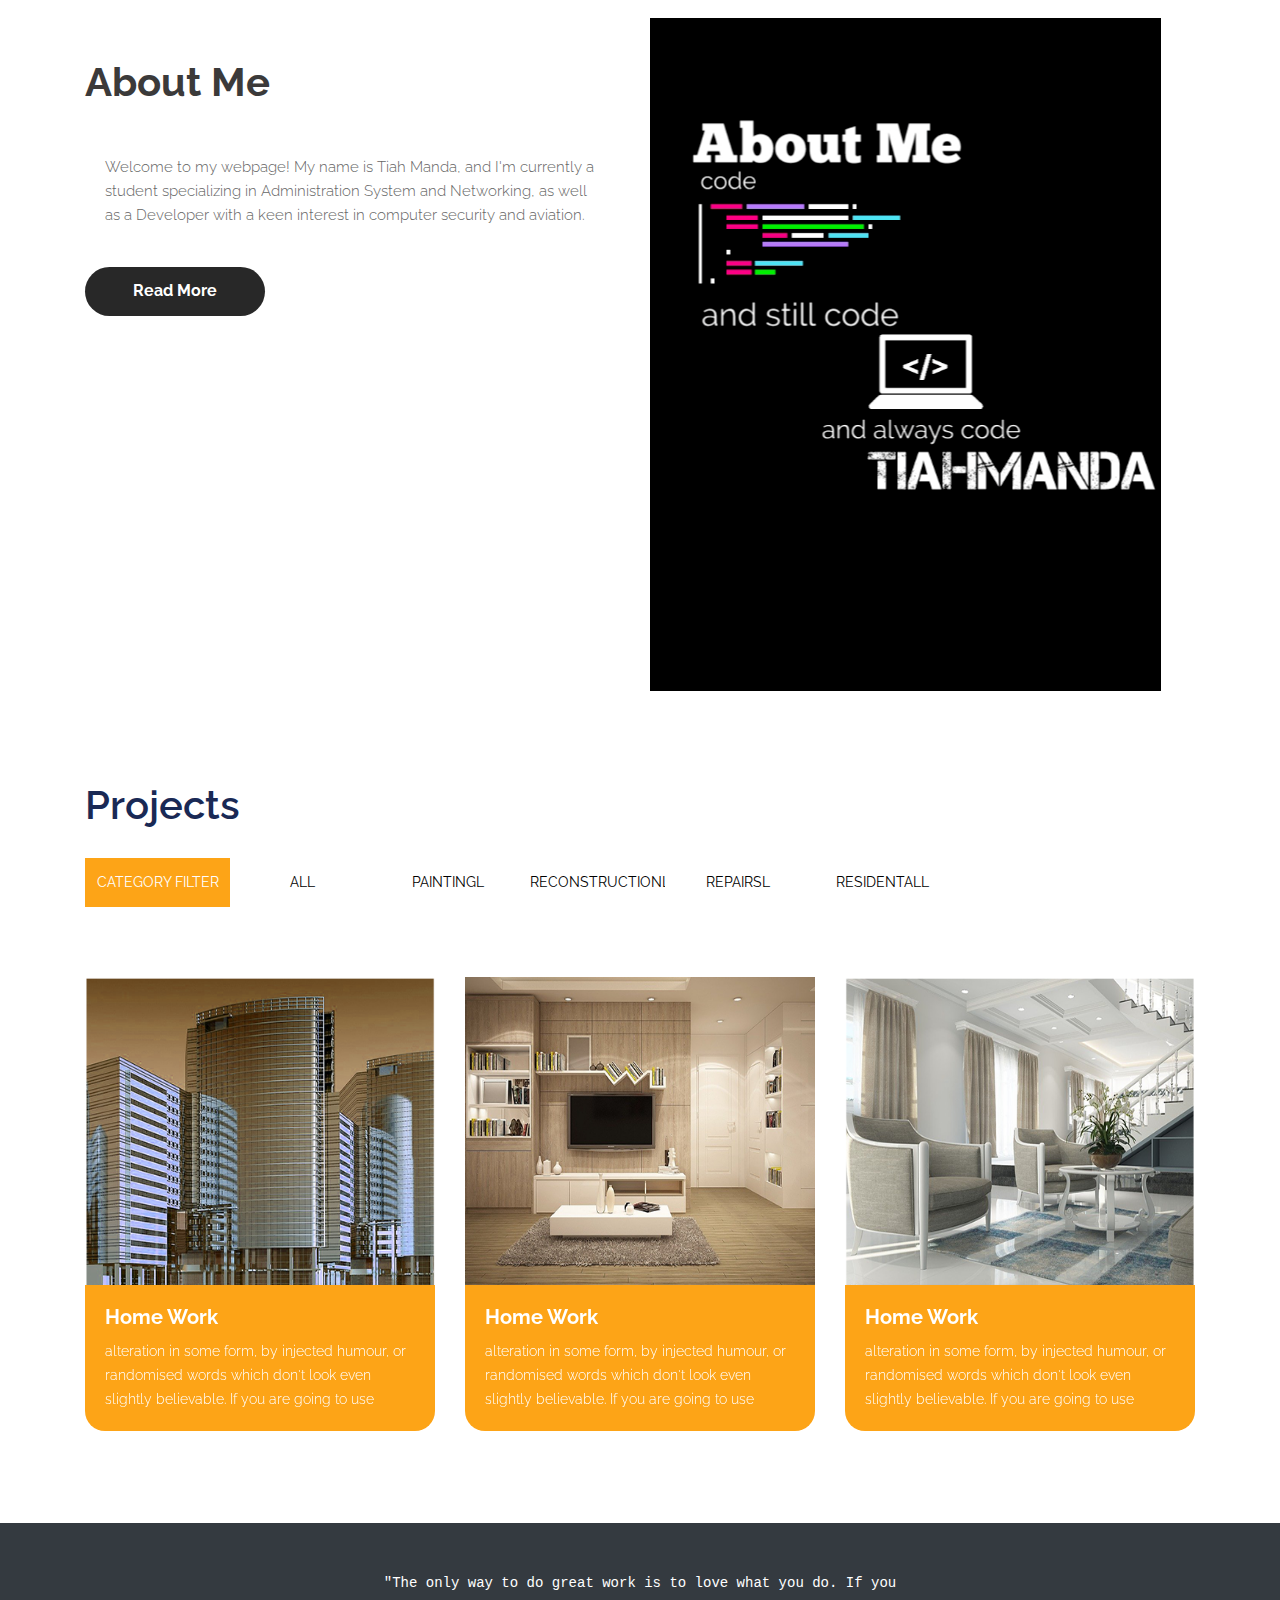
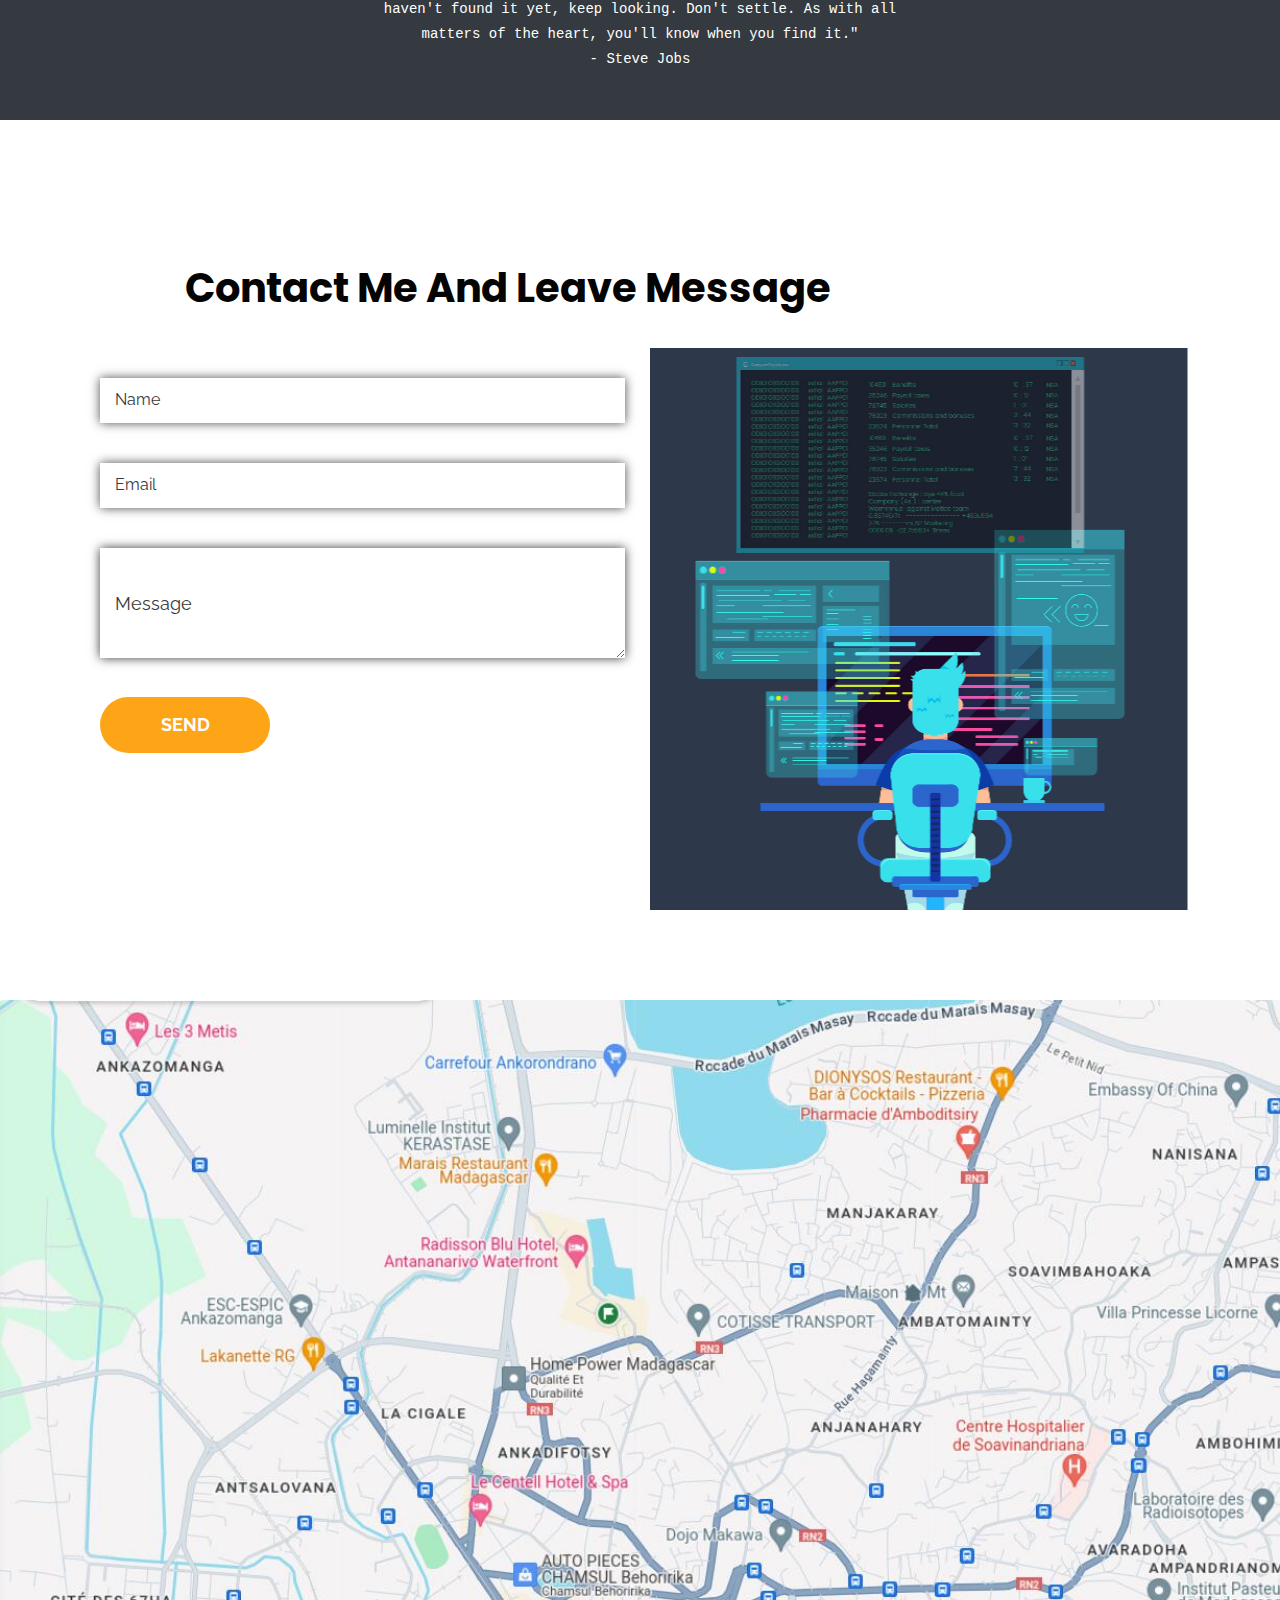
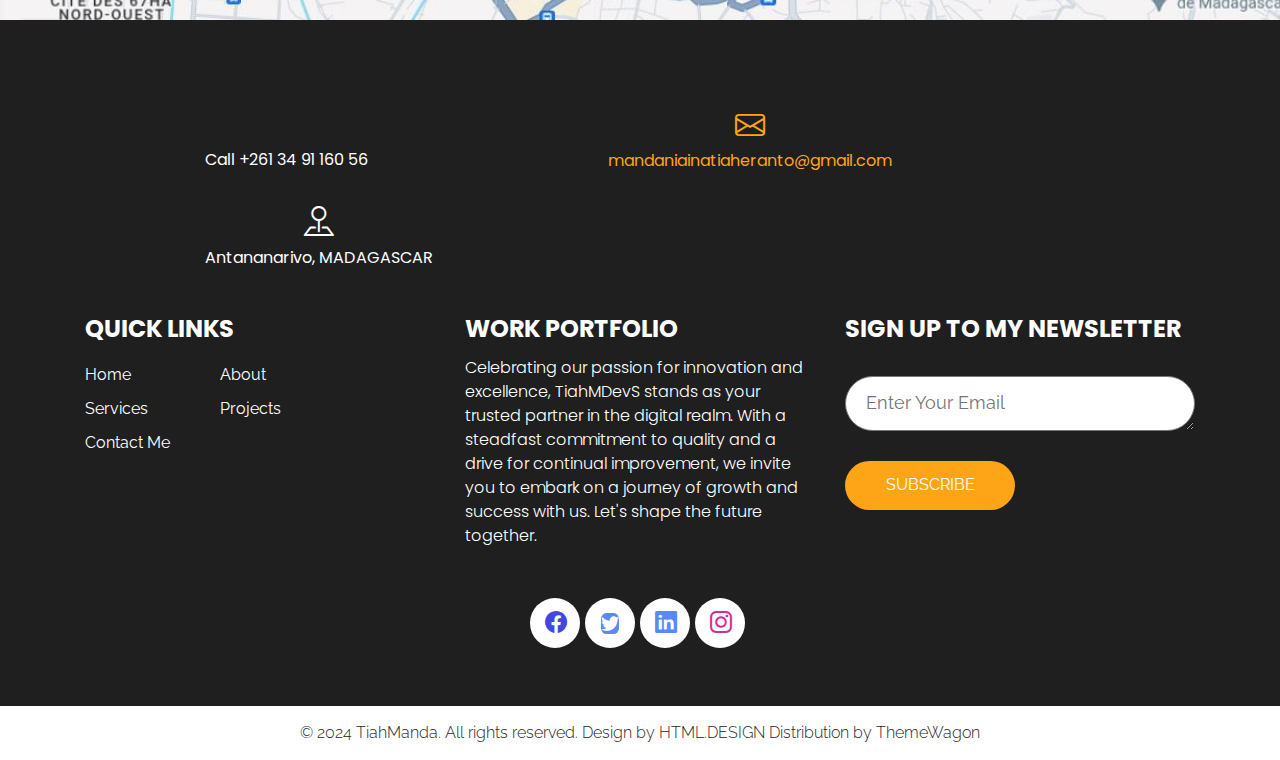
==== commit e001d409: "modification detail contenant" ====
--- a/index.html
+++ b/index.html
@@ -24,7 +24,7 @@
       <!-- Scrollbar Custom CSS -->
       <link rel="stylesheet" href="css/jquery.mCustomScrollbar.min.css">
       <!-- Tweaks for older IEs-->
-      <link rel="stylesheet" href="https://netdna.bootstrapcdn.com/font-awesome/4.0.3/css/font-awesome.css">
+      <link rel="stylesheet" href="css/bootstrap-icons/font/bootstrap-icons.min.css">
       <!-- fonts -->
       <link href="https://fonts.googleapis.com/css2?family=Raleway:wght@400;500;600;800&family=Sen:wght@400;700;800&display=swap" rel="stylesheet">
    </head>
@@ -35,9 +35,9 @@
             <div class="row">
                <div class="col-sm-12">
                   <div class="header_top_main">
-                     <div class="call_text"><a href="#"><i class="fa fa-phone" aria-hidden="true"></i>+261 34 91 160 56</a></div>
-                     <div class="call_text_2"><a href="#"><i class="fa fa-envelope" aria-hidden="true"></i> mandaniainatiaheranto@gmail.com</a></div>
-                     <div class="call_text_1"><a href="#"><i class="fa fa-map-marker" aria-hidden="true"></i> Antananarivo, MADAGASCAR</a></div>
+                     <div class="call_text"><a href="#"><i class="bi bi-phone" aria-hidden="true"></i>+261 34 91 160 56</a></div>
+                     <div class="call_text_2"><a href="#"><i class="bi bi-envelope" aria-hidden="true"></i> mandaniainatiaheranto@gmail.com</a></div>
+                     <div class="call_text_1"><a href="#"><i class="bi bi-pin-map" aria-hidden="true"></i> Antananarivo, MADAGASCAR</a></div>
                   </div>
                </div>
             </div>
@@ -74,7 +74,7 @@
                      <div class="login_text">
                         <ul>
                            <li><a href="#">Login</a></li>
-                           <li><a href="#"><i class="fa fa-user" aria-hidden="true"></i></a></li>
+                           <li><a href="#"><i class="bi bi-person" aria-hidden="true"></i></a></li>
                         </ul>
                      </div>
                      <div class="quote_btn"><a href="#">Get A Quote</a></div>
@@ -91,7 +91,7 @@
                         <div class="row">
                            <div class="col-sm-12">
                               <div class="banner_taital_main">
-                                 <h1 class="banner_taital">TiahManda SYSTEM SECURITY</h1>
+                                 <h1 class="banner_taital">web, Game and Software DEVELOPMENT</h1>
                                  <p class="banner_text">Lorem ipsum dolor sit amet, consectetur adipiscing elit, sed do eiusmod tempor incididunt ut labore et dolore magna </p>
                                  <div class="btn_main">
                                     <div class="started_text active"><a href="#">Contact US</a></div>
@@ -107,7 +107,7 @@
                         <div class="row">
                            <div class="col-sm-12">
                               <div class="banner_taital_main">
-                                 <h1 class="banner_taital">TiahManda SYSTEM SECURITY</h1>
+                                 <h1 class="banner_taital">Network and SYSTEM SECURITY</h1>
                                  <p class="banner_text">Lorem ipsum dolor sit amet, consectetur adipiscing elit, sed do eiusmod tempor incididunt ut labore et dolore magna </p>
                                  <div class="btn_main">
                                     <div class="started_text active"><a href="#">Contact US</a></div>
@@ -123,7 +123,7 @@
                         <div class="row">
                            <div class="col-sm-12">
                               <div class="banner_taital_main">
-                                 <h1 class="banner_taital">TiahManda SYSTEM SECURITY</h1>
+                                 <h1 class="banner_taital">3D Modeling & Logo Conception</h1>
                                  <p class="banner_text">Lorem ipsum dolor sit amet, consectetur adipiscing elit, sed do eiusmod tempor incididunt ut labore et dolore magna </p>
                                  <div class="btn_main">
                                     <div class="started_text active"><a href="#">Contact US</a></div>
@@ -136,10 +136,10 @@
                   </div>
                </div>
                <a class="carousel-control-prev" href="#my_slider" role="button" data-slide="prev">
-               <i class="fa fa-angle-left"></i>
+               <i class="bi bi-arrow-left"></i>
                </a>
                <a class="carousel-control-next" href="#my_slider" role="button" data-slide="next">
-               <i class="fa fa-angle-right"></i>
+               <i class="bi bi-arrow-right"></i>
                </a>
             </div>
          </div>
@@ -225,7 +225,7 @@
          </div>
       </div>
       <!-- services section end -->
-      <!-- about sectuion start -->
+      <!-- about section start -->
       <div class="about_section layout_padding">
          <div class="container">
             <div class="row">
@@ -242,7 +242,7 @@
             </div>
          </div>
       </div>
-      <!-- about sectuion end -->
+      <!-- about section end -->
       <!-- projects section start -->
       <div class="projects_section layout_padding">
          <div class="container">
@@ -289,7 +289,7 @@
                                        <img src="images/img-1.png" alt="" class="image">
                                        <div class="overlay">
                                           <div class="text">
-                                             <h4 class="some_text"><i class="fa fa-link" aria-hidden="true"></i></h4>
+                                             <h4 class="some_text"><i class="bi bi-link" aria-hidden="true"></i></h4>
                                           </div>
                                        </div>
                                     </div>
@@ -303,7 +303,7 @@
                                        <img src="images/img-2.png" alt="" class="image">
                                        <div class="overlay">
                                           <div class="text">
-                                             <h4 class="some_text"><i class="fa fa-link" aria-hidden="true"></i></h4>
+                                             <h4 class="some_text"><i class="bi bi-link" aria-hidden="true"></i></h4>
                                           </div>
                                        </div>
                                     </div>
@@ -317,7 +317,7 @@
                                        <img src="images/img-3.png" alt="" class="image">
                                        <div class="overlay">
                                           <div class="text">
-                                             <h4 class="some_text"><i class="fa fa-link" aria-hidden="true"></i></h4>
+                                             <h4 class="some_text"><i class="bi bi-link" aria-hidden="true"></i></h4>
                                           </div>
                                        </div>
                                     </div>
@@ -335,7 +335,7 @@
                                        <img src="images/img-1.png" alt="" class="image">
                                        <div class="overlay">
                                           <div class="text">
-                                             <h4 class="some_text"><i class="fa fa-link" aria-hidden="true"></i></h4>
+                                             <h4 class="some_text"><i class="bi bi-link" aria-hidden="true"></i></h4>
                                           </div>
                                        </div>
                                     </div>
@@ -349,7 +349,7 @@
                                        <img src="images/img-2.png" alt="" class="image">
                                        <div class="overlay">
                                           <div class="text">
-                                             <h4 class="some_text"><i class="fa fa-link" aria-hidden="true"></i></h4>
+                                             <h4 class="some_text"><i class="bi bi-link" aria-hidden="true"></i></h4>
                                           </div>
                                        </div>
                                     </div>
@@ -363,7 +363,7 @@
                                        <img src="images/img-3.png" alt="" class="image">
                                        <div class="overlay">
                                           <div class="text">
-                                             <h4 class="some_text"><i class="fa fa-link" aria-hidden="true"></i></h4>
+                                             <h4 class="some_text"><i class="bi bi-link" aria-hidden="true"></i></h4>
                                           </div>
                                        </div>
                                     </div>
@@ -381,7 +381,7 @@
                                        <img src="images/img-1.png" alt="" class="image">
                                        <div class="overlay">
                                           <div class="text">
-                                             <h4 class="some_text"><i class="fa fa-link" aria-hidden="true"></i></h4>
+                                             <h4 class="some_text"><i class="bi bi-link" aria-hidden="true"></i></h4>
                                           </div>
                                        </div>
                                     </div>
@@ -395,7 +395,7 @@
                                        <img src="images/img-2.png" alt="" class="image">
                                        <div class="overlay">
                                           <div class="text">
-                                             <h4 class="some_text"><i class="fa fa-link" aria-hidden="true"></i></h4>
+                                             <h4 class="some_text"><i class="bi bi-link" aria-hidden="true"></i></h4>
                                           </div>
                                        </div>
                                     </div>
@@ -409,7 +409,7 @@
                                        <img src="images/img-3.png" alt="" class="image">
                                        <div class="overlay">
                                           <div class="text">
-                                             <h4 class="some_text"><i class="fa fa-link" aria-hidden="true"></i></h4>
+                                             <h4 class="some_text"><i class="bi bi-link" aria-hidden="true"></i></h4>
                                           </div>
                                        </div>
                                     </div>
@@ -487,13 +487,13 @@
                   <div class="location_text">
                      <ul>
                         <li>
-                           <a href="#"><span class="padding_15"><i class="fa fa-mobile" aria-hidden="true"></i></span> <br>Call +261 34 91 160 56</a>
+                           <a href="#"><span class="padding_15"><i class="bi bi-mobile" aria-hidden="true"></i></span> <br>Call +261 34 91 160 56</a>
                         </li>
                         <li class="active">
-                           <a href="#"><span class="padding_15"><i class="fa fa-envelope" aria-hidden="true"></i></span> <br>mandaniainatiaheranto@gmail.com</a>
+                           <a href="#"><span class="padding_15"><i class="bi bi-envelope" aria-hidden="true"></i></span> <br>mandaniainatiaheranto@gmail.com</a>
                         </li>
                         <li>
-                           <a href="#"><span class="padding_15"><i class="fa fa-map-marker" aria-hidden="true"></i></span> <br>Antananarivo, MADAGASCAR</a>
+                           <a href="#"><span class="padding_15"><i class="bi bi-pin-map" aria-hidden="true"></i></span> <br>Antananarivo, MADAGASCAR</a>
                         </li> 
                      </ul>
                   </div>
@@ -529,16 +529,16 @@
             <div class="social_icon">
                <ul>
                   <li>
-                     <a href="https://www.facebook.com/mandatiah.12"><i class="fa fa-facebook" aria-hidden="true"></i></a>
+                     <a href="https://www.facebook.com/mandatiah.12"><i class="bi bi-facebook" aria-hidden="true"></i></a>
                   </li>
                   <li>
-                     <a href="https://x.com/TiaherantoM?t=z-j-MieKnNUzf4HlNUdqKQ&s=09"><i class="fa fa-twitter" aria-hidden="true"></i></a>
+                     <a href="https://x.com/TiaherantoM?t=z-j-MieKnNUzf4HlNUdqKQ&s=09"><i class="bi bi-twitter" aria-hidden="true"></i></a>
                   </li>
                   <li>
-                     <a href="https://www.linkedin.com/in/mandaniaina-tiaheranto-07038824b"><i class="fa fa-linkedin" aria-hidden="true"></i></a>
+                     <a href="https://www.linkedin.com/in/mandaniaina-tiaheranto-07038824b"><i class="bi bi-linkedin" aria-hidden="true"></i></a>
                   </li>
                   <li>
-                     <a href="https://www.instagram.com/tiahmanda/"><i class="fa fa-instagram" aria-hidden="true"></i></a>
+                     <a href="https://www.instagram.com/tiahmanda/"><i class="bi bi-instagram" aria-hidden="true"></i></a>
                   </li>
                </ul>
             </div>
--- a/css/style.css
+++ b/css/style.css
@@ -301,8 +301,8 @@
 .header_section {
     width: 100%;
     float: left;
-    background-image: url(../images/TiahMMainBg.jpg);
     height: auto;
+    background-image: url("../images/ComputingDevelopment.png");
     background-size: 100% 100%;
     background-repeat: no-repeat;
 }
@@ -1204,6 +1204,60 @@
     color: #ffffff;
 }
 
+.social_icon_1 {
+    width: 100%;
+    display: inline-grid;
+    text-align: center;
+    margin-top: 40px;
+    margin: 20px;
+}
+
+.bi-facebook {
+    color: #4048df;
+}
+
+.bi-instagram {
+    color: #cc309d;
+}
+
+.bi-twitter {
+    border-radius: 30% 30% 30% 30%;
+    font-size: 18px;
+    background-color: #5889f5;
+    color: white;
+}
+
+.bi-linkedin {
+    color: #5889f5;
+}
+
+.social_icon_1 ul {
+    margin: 0px;
+    padding: 0px;
+    display: inline-grid;
+}
+
+.social_icon_1 li {
+    float: left;
+}
+
+.social_icon_1 li a {
+    float: left;
+    padding: 5px 15px;
+    background-color: #ffffff;
+    color: #000;
+    border-radius: 100%;
+    font-size: 22px;
+    margin-right: 5px;
+    text-align: center;
+    margin-top: 10px;
+}
+
+.social_icon_1 li a:hover {
+    background-color: #fda417;
+    color: #ffffff;
+}
+
 .update_mail {
     color: #918f8f;
     width: 100%;
